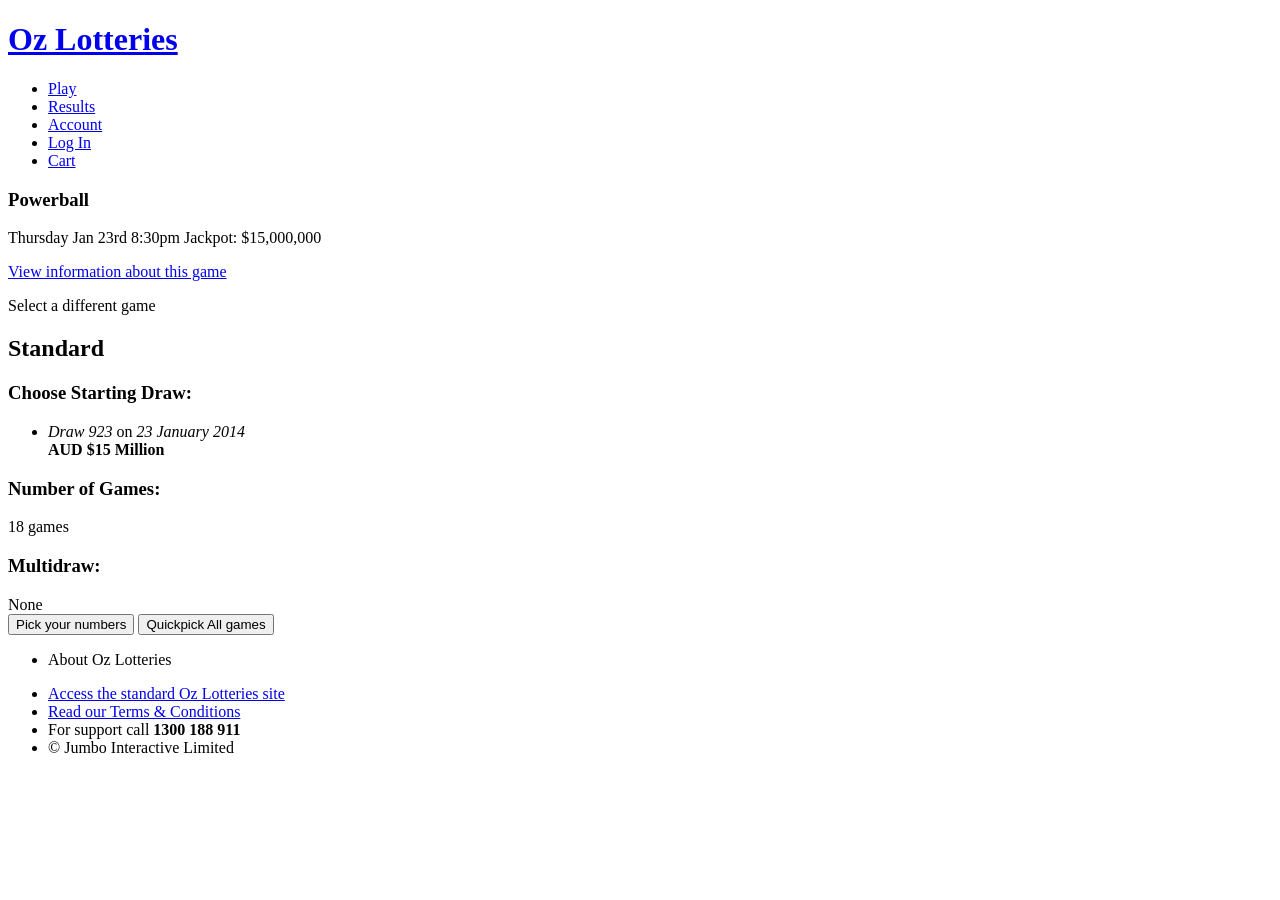
==== choosegame.html @ c96f983d "newcommitt" ====
<!DOCTYPE html>
<html lang="en">
<head>
<meta http-equiv="Content-Type" content="text/html; charset=utf-8" />
<meta name="title" content="Powerball - Online - Standard Entry" />
<meta name="description" content="Buy online now at Oz Lotteries, each standard entry of Powerball offers 1 chance to win a prize." />
<meta name="keywords" content="powerball, powerball results, play, buy, online, lotto, lottery, standard entry" />
<meta name="viewport" content="width=device-width, initial-scale=1.0, user-scalable=no, minimum-scale=1.0, maximum-scale=1.0" />
<meta name="apple-mobile-web-app-capable" content="yes" />
<!--
<link rel="apple-touch-icon-precomposed" href="/images/m/bookmark_bubble/icon.png" />
<script type="text/javascript" src="/js/bookmark_bubble.js"></script>
<script type="text/javascript" src="/js/bookmark_example.js"></script> -->
<title>Oz Lotteries (Mobile)</title>
<link href="/css/m/main.css" media="screen" rel="stylesheet" type="text/css" />
<!--[if IE]>
<link href="/css/m/ie.css" media="screen" rel="stylesheet" type="text/css" />
<script type="text/javascript" src="/js/html5.js"></script>
<![endif]-->
<!--[if IE 6]>
<link href="/css/m/ie6.css" media="screen" rel="stylesheet" type="text/css" />
<![endif]-->
<script type="text/javascript" src="/js/jquery-latest.js"></script>
<script type="text/javascript" src="/js/customSelect.jquery.js"></script>
<script type="text/javascript" src="/js/jquery.bgiframe.min.js"></script>
<script type="text/javascript" src="/js/jquery.simpledialog.0.1.js"></script>
<link href="/css/jquery.simpledialog.0.1.css" rel="stylesheet" type="text/css" />
<script type="text/javascript">
// Place before js/mobile.js
var panels = [];
</script>
<script type="text/javascript" src="/js/mobile.js"></script>
</head>
<body>
<script language="JavaScript" type="text/javascript">
dataLayer = [{"visitorLoginState":"","visitorID":"","pageProducts":["Powerball"],"rtaProductSKU":"Powerball-Standard","pageCategory":"play","restrictedMode":"false"}];
</script>
<!-- Google Tag Manager -->
<noscript>
	<iframe src="//www.googletagmanager.com/ns.html?id=GTM-95FX" height="0" width="0" style="display:none;visibility:hidden"></iframe>
</noscript>
<script>
(function (w, d, s, l, i) {
	w[l] = w[l] || [];
	w[l].push({
		'gtm.start': new Date().getTime(),
		event: 'gtm.js'
	});
	var f = d.getElementsByTagName(s)[0],
		j = d.createElement(s),
		dl = l != 'dataLayer' ? '&l=' + l : '';
	j.async = true;
	j.src = '//www.googletagmanager.com/gtm.js?id=' + i + dl;
	f.parentNode.insertBefore(j, f);
})(window, document, 'script', 'dataLayer', 'GTM-95FX');
</script>
<!-- End Google Tag Manager -->
	<div id="container">
		<header id="header">
						<h1><a href="/">Oz Lotteries</a></h1>
			<nav>
				<ul>
					<li class="selected"><a href="/play">Play</a></li>
					<li><a href="/lotto-results">Results</a></li>
					<li><a href="https://m.ozlotteries.com/my_account.php">Account</a></li>
					<li><a href="https://m.ozlotteries.com/login.php">Log In</a></li>
					<li id="cart"><a class="viewcart" href="/basket.php">Cart</a></li>
				</ul>
			</nav>
		</header>
		<section class="gamescreen numberpicker game_options">
		<aside class="padbot">
			<div class="ballimg"></div>
			<h1 class="powerball">
				Powerball			</h1>

				<p class="gamedate">
			Thursday Jan 23rd 8:30pm			<span>
				Jackpot: $15,000,000			</span>
		</p>
				<p class="gamescreen_info trigger">
			<a href="#">
				View information about this game
			</a>
		</p>
		<div class="toggle_container">
			<div class="block">
				<div class="info_upcoming">
					<h2>Next Draw</h2>
					<p>Draw 923 : 23rd January 2014 : AUD $15 Million</p>
											<p>Entries close in 4 days, 12 hours</p>
										<p><strong>Jackpot<br />
$15,000,000</strong></p>
				</div>
				<p><b>About the Game:</b> For Powerball, 2 sets of numbers are drawn from 2 machines, first contains 40 balls numbered from 1 to 40 inclusive and the second one contains 20 balls numbered from 1 to 20 inclusive. For a standard game, you choose 6 numbers from the first range of 1 to 40 and a Powerball number from the second range of 1 to 20.<br/>In total, the machines draw 7 numbers. Firstly, the 6 winning numbers which are drawn from the first barrel of 40 numbers and secondly 1 Powerball number which is drawn from the second barrel of 20 numbers.<br /></p>
			</div>
		</div>
		<div class="np_selectgame_container">
		<select class="changeGame">
			<option value="">Select a different game</option>
			<option value="/play.php?lottery_id=1">Monday Lotto</option>
			<option value="/play.php?lottery_id=8">OZ Lotto</option>
			<option value="/play.php?lottery_id=3">Wednesday Lotto</option>
			<option value="/play.php?lottery_id=13">Powerball</option>
			<option value="/play.php?lottery_id=5">Saturday Lotto</option>
			<option value="/play.php?lottery_id=6">The Pools</option>
			<option value="/play.php?lottery_id=9">$2 Jackpot Lottery</option>
			<option value="/play.php?lottery_id=10">$5 Jackpot Lottery</option>
		</select>
		</div>
		</aside>
		<h1 class="gametypes recent">
			Standard		</h1>

		<form name="game_offer" action="/play" method="post" class="game_picker_form">
			<input type="hidden" name="game_offer_id" value="430" />			<input type="hidden" id="old_count" name="old_count" value="18" />
			<input type="hidden" name="extra_games" value="0" />
			<input type="hidden" name="lottery_id" value="13" />
			<input type="hidden" name="user_validated" value="true" />
			<input type="hidden" name="game_name_ref" value="144138046" />
			<input type="hidden" name="page_vscroll" value="0" />
			<input type="hidden" name="page_hscroll" value="0" />
			<input type="hidden" name="add_games" value="Add to Basket" />

			<article>
				<h3>Choose Starting Draw:</h3>
				<ul class="numberpicker_options multiline jumboselect">
					<li>
						<input type="hidden" name="draw_id" id="draw_id" value="17246">
						<p class="trigger"><em>Draw 923</em> on <em>23 January 2014</em><br /><strong>AUD $15 Million</strong></p>
						<div class="toggle_container">
							<div class="block">
								<ul class="numberpicker_options_sub">
									<li data-id="17246"><em>Draw 923</em> on <em>23 January 2014</em><br /><strong>AUD $15 Million</strong></li>
									<li data-id="17255"><em>Draw 924</em> on <em>30 January 2014</em><br /><strong>AUD $3 Million</strong></li>
									<li data-id="17265"><em>Draw 925</em> on <em>06 February 2014</em><br /><strong>AUD $3 Million</strong></li>
									<li data-id="17275"><em>Draw 926</em> on <em>13 February 2014</em><br /><strong>AUD $3 Million</strong></li>
									<li data-id="17286"><em>Draw 927</em> on <em>20 February 2014</em><br /><strong>AUD $3 Million</strong></li>
									<li data-id="17297"><em>Draw 928</em> on <em>27 February 2014</em><br /><strong>AUD $3 Million</strong></li>
									<li data-id="17306"><em>Draw 929</em> on <em>06 March 2014</em><br /><strong>AUD $3 Million</strong></li>
									<li data-id="17317"><em>Draw 930</em> on <em>13 March 2014</em><br /><strong>AUD $3 Million</strong></li>
									<li data-id="17328"><em>Draw 931</em> on <em>20 March 2014</em><br /><strong>AUD $3 Million</strong></li>
									<li data-id="17338"><em>Draw 932</em> on <em>27 March 2014</em><br /><strong>AUD $3 Million</strong></li>
								</ul>
							</div>
						</div>
					</li>
				</ul>
			</article>

			<article class="sml_pad_left">
				<div class="small_dropdown_container">
					<h3>Number of Games:</h3>
					<select name="new_count" id="new_count">
						<option value="4"
							>
						4 games</option>
						<option value="5"
							>
						5 games</option>
						<option value="6"
							>
						6 games</option>
						<option value="7"
							>
						7 games</option>
						<option value="8"
							>
						8 games</option>
						<option value="9"
							>
						9 games</option>
						<option value="10"
							>
						10 games</option>
						<option value="11"
							>
						11 games</option>
						<option value="12"
							>
						12 games</option>
						<option value="13"
							>
						13 games</option>
						<option value="14"
							>
						14 games</option>
						<option value="15"
							>
						15 games</option>
						<option value="16"
							>
						16 games</option>
						<option value="17"
							>
						17 games</option>
						<option value="18"
							 selected="selected">
						18 games</option>
						<option value="19"
							>
						19 games</option>
						<option value="20"
							>
						20 games</option>
						<option value="21"
							>
						21 games</option>
						<option value="22"
							>
						22 games</option>
						<option value="23"
							>
						23 games</option>
						<option value="24"
							>
						24 games</option>
						<option value="25"
							>
						25 games</option>
						<option value="26"
							>
						26 games</option>
						<option value="27"
							>
						27 games</option>
						<option value="28"
							>
						28 games</option>
						<option value="29"
							>
						29 games</option>
						<option value="30"
							>
						30 games</option>
					</select>
				 </div>

				 <div class="small_dropdown_container">
					<h3>Multidraw:</h3>
					<select name="multidraw" id="multidraw" >
						<option value="1">None</option>
												<option value="2 ">2  Draws</option>
						<option value="3 ">3  Draws</option>
						<option value="4 ">4  Draws</option>
						<option value="5 ">5  Draws</option>
						<option value="6 ">6  Draws</option>
						<option value="7 ">7  Draws</option>
						<option value="8 ">8  Draws</option>
						<option value="9 ">9  Draws</option>
						<option value="10 ">10  Draws</option>
					</select>
				</div>
				<script type="text/javascript">
					function
				</script>
				<div class="clear"></div>
			</article>


		</form>
		<div class="clear"></div>
		<footer>
			<button class="decidenumbers pick">Pick your numbers</button>
			<button class="decidenumbers quick_pick_all">Quickpick All games</button>
		</footer>
	</section>

	<section class="gamescreen numberpicker game_picker" style="display: none">
		<aside class="padbot">
			<div class="ballimg"></div>
			<h1 class="powerball">Powerball</h1>
		</aside>
		<h1 class="gametypes recent">Standard &mdash; <span class="games">Game <span class="current">1</span> of <span class="total">4</span></span></h1>
		<div id="number_picker_overlay" class="np_game_indicator">
			<div>Game <span id="overlay_game_number">1</span></div>
		</div>
		<div class="number_pickers">
		</div>
		<div class="clear"></div>
		<footer>
			<button class="prev">&#60;</button>
			<button class="reset">Reset</button>
			<button class="quickpick">Quickpick</button>
			<button class="next">&#62;</button>
		</footer>
	</section>
	<script type="text/javascript">
	//count($set_counts)
		panels = [
			[40, 6, 'Numbers']
			,[20, 1, 'Powerball']
		];
		</script>
<footer>
				<ul class="welcome_links">
			<li><p class="trigger">
					About Oz Lotteries
				</p>
				<div class="toggle_container">
					<div class="block">
						<p>
						Oz Lotteries is the exclusive distributor of lottery products via the Internet on behalf of leading Australian lottery exporters,
						TMS Global Services Pty Ltd and TMS New South Wales. For more information please visit our website &ndash;
						<a href="http://www.ozlotteries.com/" target="_blank">www.OzLotteries.com</a>
						</p>
					</div>
				</div>
			</li>
			<li><a href="http://www.ozlotteries.com/?set_preferred_site=normal">Access the standard Oz Lotteries site</a></li>
			<li><a href="/terms">Read our Terms & Conditions</a></li>
			<li>For support call <strong>1300 188 911</strong></li>
			<li>&copy; Jumbo Interactive Limited</li>
		</ul>
</footer>
</div>



<script type="text/javascript">
$(document).ready(function() {
	$('body').append('<input type="hidden" id="__is_page_loaded__" value="1" />');
});
</script>

</body>
</html>
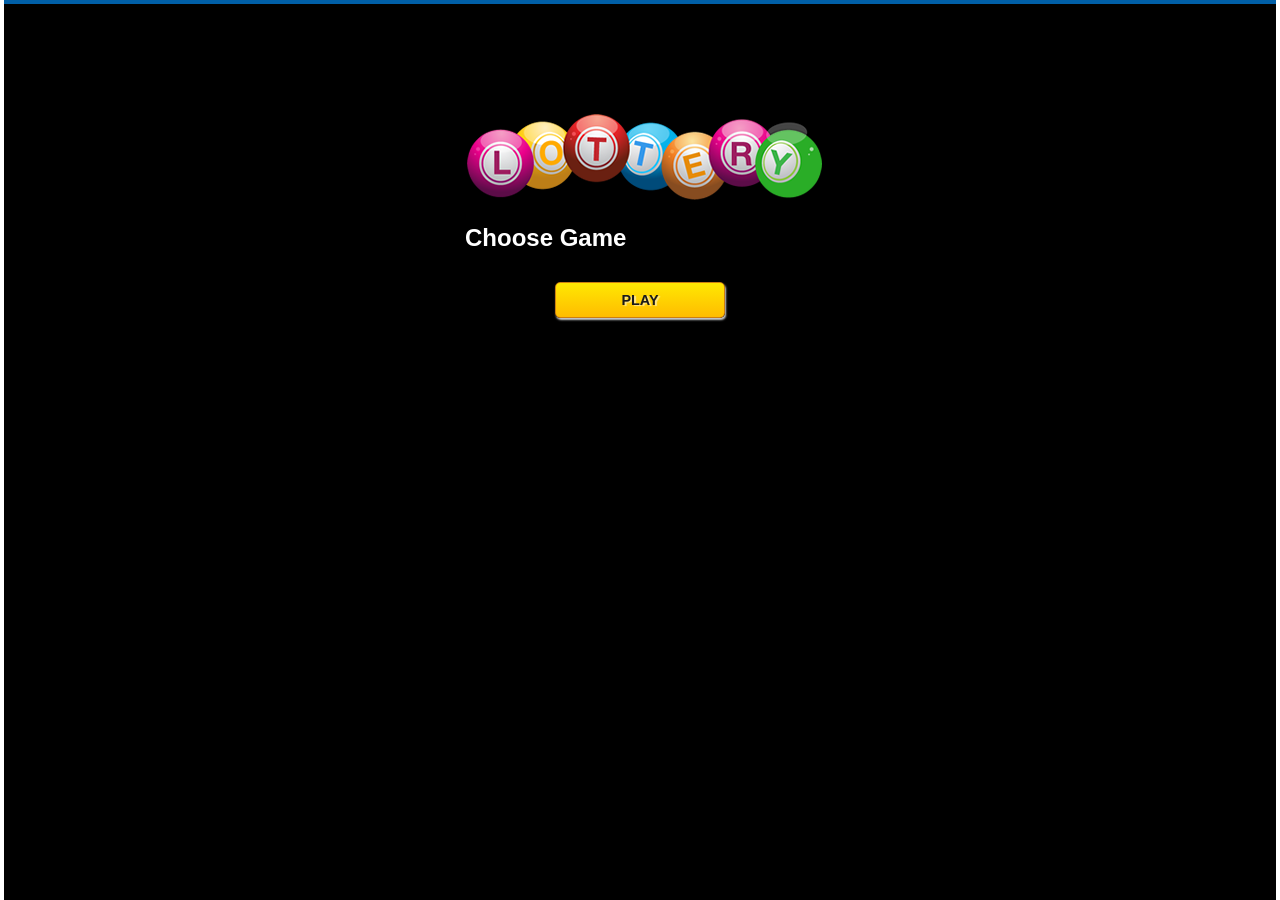
==== commit d239bc9b: "1_22commit" ====
--- a/choosegame.html
+++ b/choosegame.html
@@ -1,328 +1,44 @@
+    
+    <html lang="en">
+<head>
+<meta name="viewport" content="width=device-width, initial-scale=1.0, user-scalable=no, minimum-scale=1.0, maximum-scale=1.0" />
+<link href="css/loginform.css" media="screen" rel="stylesheet" type="text/css" />
+<script type="text/javascript" src="js/jquery-latest.js"></script>
+<script type="text/javascript" src="js/customSelect.js"></script>
+<script type="text/javascript" src="js/app.js"></script>
+<script src="//da189i1jfloii.cloudfront.net/js/kinvey-html5-1.1.4.min.js"></script>
 
-<!DOCTYPE html>
-<html lang="en">
-<head>
-<meta http-equiv="Content-Type" content="text/html; charset=utf-8" />
-<meta name="title" content="Powerball - Online - Standard Entry" />
-<meta name="description" content="Buy online now at Oz Lotteries, each standard entry of Powerball offers 1 chance to win a prize." />
-<meta name="keywords" content="powerball, powerball results, play, buy, online, lotto, lottery, standard entry" />
-<meta name="viewport" content="width=device-width, initial-scale=1.0, user-scalable=no, minimum-scale=1.0, maximum-scale=1.0" />
-<meta name="apple-mobile-web-app-capable" content="yes" />
-<!--
-<link rel="apple-touch-icon-precomposed" href="/images/m/bookmark_bubble/icon.png" />
-<script type="text/javascript" src="/js/bookmark_bubble.js"></script>
-<script type="text/javascript" src="/js/bookmark_example.js"></script> -->
-<title>Oz Lotteries (Mobile)</title>
-<link href="/css/m/main.css" media="screen" rel="stylesheet" type="text/css" />
-<!--[if IE]>
-<link href="/css/m/ie.css" media="screen" rel="stylesheet" type="text/css" />
-<script type="text/javascript" src="/js/html5.js"></script>
-<![endif]-->
-<!--[if IE 6]>
-<link href="/css/m/ie6.css" media="screen" rel="stylesheet" type="text/css" />
-<![endif]-->
-<script type="text/javascript" src="/js/jquery-latest.js"></script>
-<script type="text/javascript" src="/js/customSelect.jquery.js"></script>
-<script type="text/javascript" src="/js/jquery.bgiframe.min.js"></script>
-<script type="text/javascript" src="/js/jquery.simpledialog.0.1.js"></script>
-<link href="/css/jquery.simpledialog.0.1.css" rel="stylesheet" type="text/css" />
-<script type="text/javascript">
-// Place before js/mobile.js
-var panels = [];
-</script>
-<script type="text/javascript" src="/js/mobile.js"></script>
+    
+    
+
+<script type="text/javascript" src="js/mobile.js"></script>
 </head>
-<body>
-<script language="JavaScript" type="text/javascript">
-dataLayer = [{"visitorLoginState":"","visitorID":"","pageProducts":["Powerball"],"rtaProductSKU":"Powerball-Standard","pageCategory":"play","restrictedMode":"false"}];
-</script>
-<!-- Google Tag Manager -->
+    <body>
 <noscript>
-	<iframe src="//www.googletagmanager.com/ns.html?id=GTM-95FX" height="0" width="0" style="display:none;visibility:hidden"></iframe>
 </noscript>
-<script>
-(function (w, d, s, l, i) {
-	w[l] = w[l] || [];
-	w[l].push({
-		'gtm.start': new Date().getTime(),
-		event: 'gtm.js'
-	});
-	var f = d.getElementsByTagName(s)[0],
-		j = d.createElement(s),
-		dl = l != 'dataLayer' ? '&l=' + l : '';
-	j.async = true;
-	j.src = '//www.googletagmanager.com/gtm.js?id=' + i + dl;
-	f.parentNode.insertBefore(j, f);
-})(window, document, 'script', 'dataLayer', 'GTM-95FX');
-</script>
-<!-- End Google Tag Manager -->
-	<div id="container">
-		<header id="header">
-						<h1><a href="/">Oz Lotteries</a></h1>
-			<nav>
-				<ul>
-					<li class="selected"><a href="/play">Play</a></li>
-					<li><a href="/lotto-results">Results</a></li>
-					<li><a href="https://m.ozlotteries.com/my_account.php">Account</a></li>
-					<li><a href="https://m.ozlotteries.com/login.php">Log In</a></li>
-					<li id="cart"><a class="viewcart" href="/basket.php">Cart</a></li>
-				</ul>
-			</nav>
-		</header>
-		<section class="gamescreen numberpicker game_options">
-		<aside class="padbot">
-			<div class="ballimg"></div>
-			<h1 class="powerball">
-				Powerball			</h1>
+<div id="container">
+<header id="header">
 
-				<p class="gamedate">
-			Thursday Jan 23rd 8:30pm			<span>
-				Jackpot: $15,000,000			</span>
-		</p>
-				<p class="gamescreen_info trigger">
-			<a href="#">
-				View information about this game
-			</a>
-		</p>
-		<div class="toggle_container">
-			<div class="block">
-				<div class="info_upcoming">
-					<h2>Next Draw</h2>
-					<p>Draw 923 : 23rd January 2014 : AUD $15 Million</p>
-											<p>Entries close in 4 days, 12 hours</p>
-										<p><strong>Jackpot<br />
-$15,000,000</strong></p>
-				</div>
-				<p><b>About the Game:</b> For Powerball, 2 sets of numbers are drawn from 2 machines, first contains 40 balls numbered from 1 to 40 inclusive and the second one contains 20 balls numbered from 1 to 20 inclusive. For a standard game, you choose 6 numbers from the first range of 1 to 40 and a Powerball number from the second range of 1 to 20.<br/>In total, the machines draw 7 numbers. Firstly, the 6 winning numbers which are drawn from the first barrel of 40 numbers and secondly 1 Powerball number which is drawn from the second barrel of 20 numbers.<br /></p>
-			</div>
-		</div>
-		<div class="np_selectgame_container">
-		<select class="changeGame">
-			<option value="">Select a different game</option>
-			<option value="/play.php?lottery_id=1">Monday Lotto</option>
-			<option value="/play.php?lottery_id=8">OZ Lotto</option>
-			<option value="/play.php?lottery_id=3">Wednesday Lotto</option>
-			<option value="/play.php?lottery_id=13">Powerball</option>
-			<option value="/play.php?lottery_id=5">Saturday Lotto</option>
-			<option value="/play.php?lottery_id=6">The Pools</option>
-			<option value="/play.php?lottery_id=9">$2 Jackpot Lottery</option>
-			<option value="/play.php?lottery_id=10">$5 Jackpot Lottery</option>
-		</select>
-		</div>
-		</aside>
-		<h1 class="gametypes recent">
-			Standard		</h1>
-
-		<form name="game_offer" action="/play" method="post" class="game_picker_form">
-			<input type="hidden" name="game_offer_id" value="430" />			<input type="hidden" id="old_count" name="old_count" value="18" />
-			<input type="hidden" name="extra_games" value="0" />
-			<input type="hidden" name="lottery_id" value="13" />
-			<input type="hidden" name="user_validated" value="true" />
-			<input type="hidden" name="game_name_ref" value="144138046" />
-			<input type="hidden" name="page_vscroll" value="0" />
-			<input type="hidden" name="page_hscroll" value="0" />
-			<input type="hidden" name="add_games" value="Add to Basket" />
-
-			<article>
-				<h3>Choose Starting Draw:</h3>
-				<ul class="numberpicker_options multiline jumboselect">
-					<li>
-						<input type="hidden" name="draw_id" id="draw_id" value="17246">
-						<p class="trigger"><em>Draw 923</em> on <em>23 January 2014</em><br /><strong>AUD $15 Million</strong></p>
-						<div class="toggle_container">
-							<div class="block">
-								<ul class="numberpicker_options_sub">
-									<li data-id="17246"><em>Draw 923</em> on <em>23 January 2014</em><br /><strong>AUD $15 Million</strong></li>
-									<li data-id="17255"><em>Draw 924</em> on <em>30 January 2014</em><br /><strong>AUD $3 Million</strong></li>
-									<li data-id="17265"><em>Draw 925</em> on <em>06 February 2014</em><br /><strong>AUD $3 Million</strong></li>
-									<li data-id="17275"><em>Draw 926</em> on <em>13 February 2014</em><br /><strong>AUD $3 Million</strong></li>
-									<li data-id="17286"><em>Draw 927</em> on <em>20 February 2014</em><br /><strong>AUD $3 Million</strong></li>
-									<li data-id="17297"><em>Draw 928</em> on <em>27 February 2014</em><br /><strong>AUD $3 Million</strong></li>
-									<li data-id="17306"><em>Draw 929</em> on <em>06 March 2014</em><br /><strong>AUD $3 Million</strong></li>
-									<li data-id="17317"><em>Draw 930</em> on <em>13 March 2014</em><br /><strong>AUD $3 Million</strong></li>
-									<li data-id="17328"><em>Draw 931</em> on <em>20 March 2014</em><br /><strong>AUD $3 Million</strong></li>
-									<li data-id="17338"><em>Draw 932</em> on <em>27 March 2014</em><br /><strong>AUD $3 Million</strong></li>
-								</ul>
-							</div>
-						</div>
-					</li>
-				</ul>
-			</article>
-
-			<article class="sml_pad_left">
-				<div class="small_dropdown_container">
-					<h3>Number of Games:</h3>
-					<select name="new_count" id="new_count">
-						<option value="4"
-							>
-						4 games</option>
-						<option value="5"
-							>
-						5 games</option>
-						<option value="6"
-							>
-						6 games</option>
-						<option value="7"
-							>
-						7 games</option>
-						<option value="8"
-							>
-						8 games</option>
-						<option value="9"
-							>
-						9 games</option>
-						<option value="10"
-							>
-						10 games</option>
-						<option value="11"
-							>
-						11 games</option>
-						<option value="12"
-							>
-						12 games</option>
-						<option value="13"
-							>
-						13 games</option>
-						<option value="14"
-							>
-						14 games</option>
-						<option value="15"
-							>
-						15 games</option>
-						<option value="16"
-							>
-						16 games</option>
-						<option value="17"
-							>
-						17 games</option>
-						<option value="18"
-							 selected="selected">
-						18 games</option>
-						<option value="19"
-							>
-						19 games</option>
-						<option value="20"
-							>
-						20 games</option>
-						<option value="21"
-							>
-						21 games</option>
-						<option value="22"
-							>
-						22 games</option>
-						<option value="23"
-							>
-						23 games</option>
-						<option value="24"
-							>
-						24 games</option>
-						<option value="25"
-							>
-						25 games</option>
-						<option value="26"
-							>
-						26 games</option>
-						<option value="27"
-							>
-						27 games</option>
-						<option value="28"
-							>
-						28 games</option>
-						<option value="29"
-							>
-						29 games</option>
-						<option value="30"
-							>
-						30 games</option>
-					</select>
-				 </div>
-
-				 <div class="small_dropdown_container">
-					<h3>Multidraw:</h3>
-					<select name="multidraw" id="multidraw" >
-						<option value="1">None</option>
-												<option value="2 ">2  Draws</option>
-						<option value="3 ">3  Draws</option>
-						<option value="4 ">4  Draws</option>
-						<option value="5 ">5  Draws</option>
-						<option value="6 ">6  Draws</option>
-						<option value="7 ">7  Draws</option>
-						<option value="8 ">8  Draws</option>
-						<option value="9 ">9  Draws</option>
-						<option value="10 ">10  Draws</option>
-					</select>
-				</div>
-				<script type="text/javascript">
-					function
-				</script>
-				<div class="clear"></div>
-			</article>
-
-
-		</form>
-		<div class="clear"></div>
-		<footer>
-			<button class="decidenumbers pick">Pick your numbers</button>
-			<button class="decidenumbers quick_pick_all">Quickpick All games</button>
-		</footer>
-	</section>
-
-	<section class="gamescreen numberpicker game_picker" style="display: none">
-		<aside class="padbot">
-			<div class="ballimg"></div>
-			<h1 class="powerball">Powerball</h1>
-		</aside>
-		<h1 class="gametypes recent">Standard &mdash; <span class="games">Game <span class="current">1</span> of <span class="total">4</span></span></h1>
-		<div id="number_picker_overlay" class="np_game_indicator">
-			<div>Game <span id="overlay_game_number">1</span></div>
-		</div>
-		<div class="number_pickers">
-		</div>
-		<div class="clear"></div>
-		<footer>
-			<button class="prev">&#60;</button>
-			<button class="reset">Reset</button>
-			<button class="quickpick">Quickpick</button>
-			<button class="next">&#62;</button>
-		</footer>
-	</section>
-	<script type="text/javascript">
-	//count($set_counts)
-		panels = [
-			[40, 6, 'Numbers']
-			,[20, 1, 'Powerball']
-		];
-		</script>
-<footer>
-				<ul class="welcome_links">
-			<li><p class="trigger">
-					About Oz Lotteries
-				</p>
-				<div class="toggle_container">
-					<div class="block">
-						<p>
-						Oz Lotteries is the exclusive distributor of lottery products via the Internet on behalf of leading Australian lottery exporters,
-						TMS Global Services Pty Ltd and TMS New South Wales. For more information please visit our website &ndash;
-						<a href="http://www.ozlotteries.com/" target="_blank">www.OzLotteries.com</a>
-						</p>
-					</div>
-				</div>
-			</li>
-			<li><a href="http://www.ozlotteries.com/?set_preferred_site=normal">Access the standard Oz Lotteries site</a></li>
-			<li><a href="/terms">Read our Terms & Conditions</a></li>
-			<li>For support call <strong>1300 188 911</strong></li>
-			<li>&copy; Jumbo Interactive Limited</li>
-		</ul>
-</footer>
-</div>
+</header>
 
 
 
-<script type="text/javascript">
-$(document).ready(function() {
-	$('body').append('<input type="hidden" id="__is_page_loaded__" value="1" />');
-});
-</script>
-
-</body>
-</html>
+<section class="welcome">
+        
+	<div class='login'>
+	  
+	  
+        <br>
+	  <div align="center"><img src="img/logo.png"> </div><br>
+            
+	  <h2>Choose Game</h2>
+	<ul>		
+        <li><a href="pick.html"><button>Play</button></a></li>
+		
+	</ul>
+        
+        </div></section></div>
+        
+        
+    </body>
+    
--- a/css/loginform.css
+++ b/css/loginform.css
@@ -0,0 +1,4738 @@
+_@charset "utf-8";
+/* CSS Document */
+
+* {
+	margin: 0;
+}
+
+html, body{
+	height:100%;
+    background-image: url(img/background.png);
+    background-repeat: repeat;
+}
+
+body{
+	margin:0 4px;
+	padding:0;
+	font-family:Arial, Helvetica, sans-serif;
+	background-color:#000;
+    background-image: url(img/background.png);
+    background-repeat: repeat;
+	position:relative;
+}
+
+.glass {
+  position: relative;
+  padding: 10px 0;
+  border-bottom: 1px solid;
+  border-bottom-color: #ccc;
+  border-bottom-color: rgba(255, 255, 255, 0.2);
+  background-color: rgba(255, 255, 255, 0.2);
+  box-shadow: 0 2px 5px rgba(0, 0, 0, 0.3);
+  height: 100%;
+    filter: blur(5px);
+}
+
+h1,h2,h3{
+	margin:0;
+	padding:0;
+}
+
+/* HTML5 tags */
+header, section, footer,
+aside, nav, article, figure {
+	display: block;
+}
+
+#container {
+   min-height:100%;
+   position:relative;
+}
+
+
+
+/* ------------------------------- HEADER ------------------------------- */
+
+
+#exclusion_area p, #spend_limit_area p{
+	margin-left:5px;
+	margin-right:5px;
+}
+.popupTitle{
+	font-size:24px;
+	font-family: Humanist521BT-ExtraBold;
+	font-weight:normal;
+	font-style:normal;
+	color:#585858;
+	margin:10px;
+}
+#withdraw_fund_popup_inner p {
+	margin-bottom: 5px;
+	font-size: 14px;
+}
+
+header{
+	background-color:#fff;
+	border-top:solid 4px #005fa7;
+	width:100%;
+}
+
+header > h1{
+	color:#832124;
+	font-size:120%;
+	background:url(/images/m/welcome_logo.gif) no-repeat center 6px;
+	text-indent:-999em;
+	height:65px;
+}
+
+header > h1 a{
+	display:block;
+	height:65px;
+	width:270px;
+	margin:0px auto;
+}
+
+
+.login {
+  width: 350px;
+  position: absolute;
+  top: 10%;
+  left: 50%;
+  margin-left: -175px;
+}
+
+input[type="text"], input[type="password"] {
+  width: 350px;
+  padding: 20px 0px;
+  background: transparent;
+  border: 0;
+  border-bottom: 1px solid #435160;
+  outline: none;
+  color: #fff;
+  font-size: 16px;
+}
+input[type=checkbox] {
+  display: none;
+}
+
+input[type="submit"] {
+  background: #1fce6d;
+  border: 0;
+  width: 350px;
+  height: 40px;
+  border-radius: 3px;
+  color: white;
+  font-size: 15px;
+  cursor: pointer;
+  transition: background 0.3s ease-in-out;
+}
+input[type="submit"]:hover {
+  background: #16aa56;
+  animation-name: shake;
+}
+
+
+
+/* -------------------------------- NAV -------------------------------- */
+
+header nav{
+	background-color:#ebebeb;
+	border-bottom:1px solid #ccc;
+	border-top:1px solid #ccc;
+	padding:3px 0;
+}
+
+header nav ul{
+	list-style:none;
+	padding:0;
+	margin:0 0 0 0;
+	text-align:center;
+}
+
+header nav ul li{
+	display:inline;
+	font-size:80%;
+	font-weight:bold;
+	margin-left:-2px;
+	margin-right:-2px;
+}
+
+header nav ul li:first-child a{
+	-moz-border-radius-topleft: 5px;
+	-webkit-border-top-left-radius: 5px;
+	border-top-left-radius: 5px;
+
+	border-bottom-left-radius: 5px;
+	-moz-border-radius-bottomleft: 5px;
+	-webkit-border-bottom-left-radius: 5px;
+
+	border-left:1px solid #d1d1d1;
+}
+
+header nav ul li:last-child a{
+	border-top-right-radius: 5px;
+	-moz-border-radius-topright: 5px;
+	-webkit-border-top-right-radius: 5px;
+
+	border-bottom-right-radius: 5px;
+	-moz-border-radius-bottomright: 5px;
+	-webkit-border-bottom-right-radius: 5px;
+
+	border-right:1px solid #d1d1d1;
+}
+
+header nav ul li a,
+header nav ul li a:visited{
+	display:inline-block;
+	color:#575656;
+	text-decoration:none;
+	padding:10px 8px;
+	text-shadow: 1px 1px 1px #f2f2f2;
+	border-bottom:1px solid #d1d1d1;
+	border-right:1px solid #b1b1b1;
+	border-top:1px solid #d1d1d1;
+
+background-color:#ebebeb;
+background-image: -webkit-gradient(
+	linear,
+	left bottom,
+	left top,
+	color-stop(0.25, rgb(196,196,196)),
+	color-stop(0.55, rgb(224,224,224)),
+	color-stop(0.56, rgb(236,236,236)));
+
+background-image: -moz-linear-gradient(
+	center bottom,
+	rgb(196,196,196) 25%,
+	rgb(224,224,224) 55%,
+	rgb(236,236,236) 56%);
+}
+
+header nav ul li a:active{
+	color:#333;
+	text-decoration:none;
+	padding:10px 8px;
+	text-shadow: 1px -2px 1px #f2f2f2;
+	border-bottom:1px solid #d1d1d1;
+	border-right:1px solid #b1b1b1;
+	border-top:1px solid #d1d1d1;
+
+background-color:#ebebeb;
+background-image: -webkit-gradient(
+	linear,
+	left bottom,
+	left top,
+	color-stop(0.25, rgb(188,188,188)),
+	color-stop(0.55, rgb(224,224,224)),
+	color-stop(0.56, rgb(240,240,240)));
+
+background-image: -moz-linear-gradient(
+	center bottom,
+	rgb(188,188,188) 25%,
+	rgb(224,224,224) 55%,
+	rgb(240,240,240) 56%);
+}
+
+header nav ul li.selected a{
+	color:#fff !important;
+	text-decoration:none;
+	padding:10px 8px;
+	text-shadow: 1px 1px 1px #3977da;
+	border-bottom:1px solid #4a7edb;
+	border-left:1px solid #4a7edb;
+	border-right:1px solid #4a7edb;
+	border-top:1px solid #4a7edb;
+
+background-color:#5c92e8;
+background-image: -webkit-gradient(
+	linear,
+	left bottom,
+	left top,
+	color-stop(0.25, rgb(55,124,236)),
+	color-stop(0.55, rgb(108,162,247)),
+	color-stop(0.56, rgb(120,181,255)));
+
+background-image: -moz-linear-gradient(
+	center bottom,
+	rgb(55,124,236) 25%,
+	rgb(108,162,247) 55%,
+	rgb(120,181,255) 56%);
+}
+
+header nav ul li:first-child.selected a{
+	border-left:1px solid #4a7edb;
+}
+
+header nav ul li:last-child.selected a{
+	border-left:1px solid #4a7edb;
+}
+
+header nav ul li a.viewcart{
+	text-indent:-999em !important;
+}
+
+header nav ul li a.viewcart{
+	width:20px;
+	background:url(/images/m/icon_cart.gif) #dbdbdb no-repeat center 8px;
+
+	background:url(/images/m/icon_cart.gif) no-repeat center 8px, -moz-linear-gradient(bottom,#c4c4c4,#dedede 54%, #ececec 46%, #ececec);
+
+	background: url(/images/m/icon_cart.gif) no-repeat center 8px, -webkit-gradient(linear,
+	left bottom,
+	left top,
+	color-stop(0.25, rgb(196,196,196)),
+	color-stop(0.55, rgb(224,224,224)),
+	color-stop(0.56, rgb(236,236,236)));
+}
+
+header nav ul li.selected a.viewcart{
+	background:#5c92e8 url(/images/m/icon_cart.gif) no-repeat center -42px;
+	background: url(/images/m/icon_cart.gif) no-repeat center -42px, -webkit-gradient(
+	linear,
+	left bottom,
+	left top,
+	color-stop(0.25, rgb(55,124,236)),
+	color-stop(0.55, rgb(108,162,247)),
+	color-stop(0.56, rgb(120,181,255)));
+
+	background:url(/images/m/icon_cart.gif) no-repeat center -42px, -moz-linear-gradient(bottom,#377cec,#699ff6 54%, #78b5ff 46%, #78b5ff);
+}
+
+/* -------------------------------- WRAPPER -------------------------------- */
+
+#wrapper {
+	height:320px;		/* Of course you need to specify the object height */
+
+	position:relative;	/* On older OS versions "position" and "z-index" must be defined (absolute | relative), */
+	z-index:1;			/* it seems that recent webkit is less picky and works anyway. */
+
+	width:100%;
+	background:#fff;
+	overflow:hidden;
+}
+
+#scroller {
+/*	-webkit-touch-callout:none;*/
+	-webkit-tap-highlight-color:rgba(0,0,0,0);
+
+	float:left;
+	width:100%;
+	padding:0;
+}
+
+/* -------------------------------- WELCOME -------------------------------- */
+
+header > section{
+		border-bottom:1px solid #b7d3f9;
+		min-height:50px;
+		height:50px;
+		padding:0px !important;
+
+	background:#bfd8fa;
+		background: -webkit-gradient(linear, left top, left bottom, from(#f6f9fe), to(#7cb4fd));
+		background: -moz-linear-gradient(top,  #f6f9fe,  #7cb4fd);
+		filter:  progid:DXImageTransform.Microsoft.gradient(startColorstr='#f6f9fe', endColorstr='#7cb4fd');
+}
+    
+
+header > section > h1{
+	font-family:"Arial Black", Gadget, sans-serif;
+	font-size:130%;
+	letter-spacing:-0.04em;
+	color:#0041ae;
+	text-shadow: 1px 1px 1px #e7f0ff;
+	text-align:center;
+	padding-top:9px;
+}
+
+section.welcome{
+/*background-color:#3c9de8;
+background-image: -webkit-gradient(
+	linear,
+	left bottom,
+	left top,
+	color-stop(0.65, rgb(255,255,255)),
+	color-stop(0.83, rgb(165,208,244)),
+	color-stop(0.96, rgb(60,157,232))
+);*/
+background-image: -moz-linear-gradient(
+	center bottom,
+	rgb(255,255,255) 65%,
+	rgb(165,208,244) 83%,
+	rgb(60,157,232) 96% 
+);
+}
+
+section.welcome > h1{
+	text-align:center;
+	font-size:100%;
+	text-shadow:1px 1px 1px #325f93;
+	color:#fff;
+	padding-top:5px;
+}
+
+section.welcome ul{
+	text-align:center;
+	list-style:none;
+	padding:15px 0 0 0;
+	margin:0;
+}
+
+section.welcome ul li{
+	padding-bottom:15px;
+}
+
+section.welcome ul li:last-child{
+	padding-bottom:25px;
+}
+
+section.welcome button{
+	font-size:90%;
+	font-family:Arial, Helvetica, sans-serif;
+	font-weight:bold;
+	width:170px;
+	height:36px;
+}
+
+section.welcome button:active{
+	font-size:90%;
+	font-family:Arial, Helvetica, sans-serif;
+	font-weight:bold;
+}
+
+section.welcome ol{
+	list-style:none;
+	margin:0;
+	padding:0;
+	text-align:center;
+}
+
+section.welcome ol li{
+	padding-top:15px;
+}
+
+section.welcome ol li.login_joinnow{
+	border-top:1px solid #ccc;
+	margin-top:8px;
+}
+
+section.welcome form label{
+	text-transform:uppercase;
+	font-weight:bold;
+	font-size:80%;
+}
+
+section.welcome form ol li:first-child label{
+	text-shadow:1px 1px 1px #b9dbf7;
+}
+
+section.welcome form input,
+section form#join_screen input{
+	width:240px;
+	height:34px;
+	margin-top:4px;
+	border-bottom:1px solid #c4c2c5;
+	border-left:1px solid #c4c2c5;
+	border-right:1px solid #c4c2c5;
+	border-top:1px solid #545653;
+	text-align:center;
+	font-size:110%;
+
+	background: #fff;
+	background: -webkit-gradient(linear, left top, left bottom, from(#dfdee0), to(#fff));
+	background: -moz-linear-gradient(top,  #dfdee0,  #fff);
+
+	border-radius: 6px;
+	-moz-border-radius: 6px;
+	-webkit-border-radius: 6px
+}
+
+section.welcome form input:focus,
+section form#join_screen input:focus{
+	background: #fff;
+	border:1px solid #333;
+	border-radius: 6px;
+	-moz-border-radius: 6px;
+	-webkit-border-radius: 6px
+}
+
+section.welcome form input#submit,
+section.welcome form input#join,
+section form#join_screen input#submit{
+	color:#191a1c;
+	font-weight:bold;
+	border:1px solid #cd7f0f;
+	cursor:pointer;
+	font-size:100%;
+	height:36px;
+	width:150px;
+	line-height:36px;
+	margin-bottom:15px;
+
+	text-shadow: 2px 1px 1px #fee68d;
+
+	-moz-border-radius: 5px;
+	-webkit-border-radius: 5px;
+	border-radius: 5px;
+
+	background: #ffe100;
+	background: -webkit-gradient(linear, left top, left bottom, from(#ffe802), to(#ffbc00));
+	background: -moz-linear-gradient(top,  #ffe802,  #ffbc00);
+	filter:  progid:DXImageTransform.Microsoft.gradient(startColorstr='#ffe802', endColorstr='#ffbc00');
+
+	-moz-box-shadow: 1px 2px 2px #caccce;
+	-webkit-box-shadow: 1px 2px 2px #caccce;
+	box-shadow: 1px 2px 2px #caccce;
+}
+
+section.welcome form input#submit:active,
+section.welcome form input#join:active,
+section form#join_screen input#submit:active{
+	color:#000;
+	font-weight:bold;
+	border:1px solid #b76e04;
+	cursor:pointer;
+
+	text-shadow: 2px 1px 1px #fff;
+
+	-moz-border-radius: 5px;
+	-webkit-border-radius: 5px;
+	border-radius: 5px;
+
+	background: #ffe100;
+	background: -webkit-gradient(linear, left top, left bottom, from(#ffbc00), to(#ffe802));
+	background: -moz-linear-gradient(top,  #ffbc00,  #ffe802);
+	filter:  progid:DXImageTransform.Microsoft.gradient(startColorstr='#ffbc00', endColorstr='#ffe802');
+
+	-moz-box-shadow: 1px 2px 2px #caccce;
+	-webkit-box-shadow: 1px 2px 2px #caccce;
+	box-shadow: 1px 2px 2px #caccce;
+}
+
+/* -------------------------------- CUSTOM SELECT DROP DOWN MENU -------------------------------- */
+
+span.customStyleSelectBox{
+	color:#333;
+	text-transform:uppercase;
+	font-weight:bold;
+	border:1px solid #b3b3b3;
+	text-shadow:1px 1px 1px #fff;
+	background: #f3f5f4;
+	background: -webkit-gradient(linear, left top, left bottom, from(#f3f5f4), to(#c4c4c4));
+	background: -moz-linear-gradient(top,  #f3f5f4,  #c4c4c4);
+	filter: progid:DXImageTransform.Microsoft.gradient(startColorstr='#f3f5f4', endColorstr='#c4c4c4');
+	-moz-border-radius: 5px;
+	-webkit-border-radius: 5px;
+	border-radius: 5px 5px;
+}
+
+span.customStyleSelectBox.changed{
+	background-color:#0F0;
+}
+
+ul.checkout_deposit_cardinfo span.customStyleSelectBox{
+	margin-left:-4px;
+}
+
+.customStyleSelectBoxInner{
+	background-image:url(/images/m/selectgame_arrow.gif);
+	background-repeat:no-repeat;
+	background-position: right -19px;
+	padding:5px 16px 5px 8px;
+}
+
+.np_selectgame_container{
+	width:261px;
+	margin:10px auto 0 auto;
+}
+
+.np_selectgame_container span.customStyleSelectBox,
+.small_dropdown_container span.customStyleSelectBox{
+	font-size:90%;
+}
+
+.np_selectgame_container select{
+	width:240px;
+}
+
+.np_selectgame_container .customStyleSelectBoxInner,
+.small_dropdown_container .customStyleSelectBoxInner{
+	padding:10px 16px 10px 8px;
+	background-position: right -16px;
+}
+
+section.gamescreen .customStyleSelectBoxInner{
+	padding:10px 15px 10px 6px;
+	background-position: right -16px;
+}
+
+article.np_drawno_date .customStyleSelectBoxInner{
+	background-position: right -5px;
+	padding:7px 16px 7px 8px;
+}
+
+.small_dropdown_container select{
+	width:120px;
+}
+
+.small_dropdown_container span.customStyleSelectBox,
+article.np_drawno_date span.customStyleSelectBox,
+section.gamescreen span.customStyleSelectBox{
+	text-transform:capitalize;
+}
+
+ul.syndicate_details span.customStyleSelectBox{
+	width:auto !important;
+	padding:0px !important;
+	width:130px !important;
+}
+
+ul.syndicate_details span.customStyleSelectBox span.customStyleSelectBoxInner{
+	background-color:transparent;
+	background-position: right -18px;
+	width:115px !important;
+}
+
+ul.syndicate_details select{
+	width:130px;
+}
+
+/* -------------------------------- JOIN -------------------------------- */
+
+h1.join_form_headers{
+	font-size:90%;
+	padding:10px 0 0 0;
+	text-align:left;
+	text-transform:capitalize;
+    color: #fff;
+}
+
+ol.sml_pad_left li{
+	padding-left:7px;
+}
+
+form#join_screen p{
+	text-align:left;
+	padding:5px 8px 10px 0;
+	font-size:90%;
+    color: #fff;
+}
+
+section form#join_screen ol{
+	list-style:none;
+	margin:0;
+	padding:0;
+	text-align:left;
+}
+
+form#join_screen input{
+	text-align:left !important;
+	padding-left:5px !important;
+}
+
+section.gamescreen select{
+	max-width:280px;
+}
+
+section form#join_screen input.shortinput{
+	width:110px;
+}
+
+section form#join_screen input.shortinput:first-child{
+	margin-right:7px;
+}
+
+
+form#join_screen input#submit{
+	text-align:center !important;
+}
+
+section form#join_screen input#submit{
+	text-transform:uppercase;
+	width:120px;
+}
+
+section form#join_screen ol li{
+	padding-bottom:8px;
+}
+
+
+section form#join_screen input:required,
+section form#join_screen input.required,
+section form#join_screen textarea:required,
+section form#join_screen textarea.required {
+	background: #dfdee0 url(/images/m/form_validation.gif) no-repeat right -52px;
+	background: url(/images/m/form_validation.gif) no-repeat right -52px, -webkit-gradient(linear, 0 0, 0 100%, from(#dfdee0), to(#fff));
+	background: url(/images/m/form_validation.gif) no-repeat right -52px, -moz-linear-gradient(top, #dfdee0, #fff);
+}
+
+section form#join_screen input:valid,
+section form#join_screen input.valid,
+section form#join_screen textarea:valid,
+section form#join_screen textarea.valid {
+	background: #dfdee0 url(/images/m/form_validation.gif) no-repeat right 5px;
+	background: url(/images/m/form_validation.gif) no-repeat right 5px, -webkit-gradient(linear, 0 0, 0 100%, from(#fff), to(#e0f6ff));
+	background: url(/images/m/form_validation.gif) no-repeat right 5px, -moz-linear-gradient(top, #fff, #e0f6ff);
+}
+
+section form#join_screen input:focus:invalid,
+section form#join_screen input:focus.invalid,
+section form#join_screen textarea:focus:invalid,
+section form#join_screen textarea:focus.invalid {
+	background: #f0f0f0 url(/images/m/form_validation.gif) no-repeat right -121px;
+	background: url(/images/m/form_validation.gif) no-repeat right -121px, -webkit-gradient(linear, 0 0, 0 100%, from(#ffe3e3), to(#fff));
+	background: url(/images/m/form_validation.gif) no-repeat right -121px, -moz-linear-gradient(top, #ffe3e3, #fff);
+}
+
+section form#join_screen input[type=password]:required,
+section form#join_screen input[type=password]:valid,
+section form#join_screen input[type=password]:focus:invalid{
+	background: #dfdee0;
+	background: -webkit-gradient(linear, 0 0, 0 100%, from(#dfdee0), to(#fff));
+	background: -moz-linear-gradient(top, #dfdee0, #fff);
+}
+
+aside.join_form_submit{
+	background-image:none !important;
+	background: #f3f5f4 !important;;
+	background: -webkit-gradient(linear, left top, left bottom, from(#98cae5), to(#f0f5f8)) !important;
+	background: -moz-linear-gradient(top,  #98cae5,  #f0f5f8) !important;
+	filter: progid:DXImageTransform.Microsoft.gradient(startColorstr='#98cae5', endColorstr='#f0f5f8') !important;
+	border-left:none !important;
+	border-right:none !important;
+	border-top:1px solid #679ebd !important;
+	text-align:center;
+	padding:10px 0;
+	zoom:1;
+}
+
+aside.join_form_submit a,
+aside.join_form_submit a:visited{
+	color:#872632;
+	text-decoration:underline;
+	font-size:90%;
+	clear:both;
+	display:block;
+	padding-top:10px;
+}
+
+aside.join_form_submit a:hover,
+aside.join_form_submit a:active{
+	color:#3038d7;
+	text-decoration:none;
+}
+
+aside.join_form_submit ul{
+	list-style:none;
+	margin:0 auto 0 auto;
+	padding:0;
+	text-align:center;
+}
+
+aside.join_form_submit ul li input {
+	text-transform:capitalize !important;
+	color:#000;
+	font-size:100% !important;
+	font-weight: bold;
+	height:35px !important;
+	width: 100px !important;
+	padding-right:24px;
+	margin:0;
+	line-height:32px;
+
+
+	background: #ffe100 url(/images/m/form_nextbtn_arrow.gif) right no-repeat !important;
+	background: url(/images/m/form_nextbtn_arrow.gif) right no-repeat, -webkit-gradient(linear, 0 0, 0 100%, from(#ffe802), to(#ffbc00)) !important;
+	background: url(/images/m/form_nextbtn_arrow.gif) right no-repeat, -moz-linear-gradient(top, #ffe802, #ffbc00) !important;
+	filter:  progid:DXImageTransform.Microsoft.gradient(startColorstr='#ffe802', endColorstr='#ffbc00') !important;
+}
+
+form#join_screen ol li.error,
+ul.checkout_deposit_cardinfo li.error,
+li.error{
+	background-color:#f4c8bb;
+	padding:10px 0;
+}
+
+ul.checkout_deposit_cardinfo li.error{
+	margin-right:5px;
+}
+
+form#join_screen ol li.error p,
+ul.checkout_deposit_cardinfo li.error p,
+li.error p{
+	text-transform:uppercase;
+	color:#88211a;
+	background-color:#f4c8bb;
+	font-weight:bold;
+	padding-bottom:0px !important;
+}
+
+.error p{
+	padding-bottom:7px;
+}
+
+.error p:first-child{
+	text-transform:uppercase;
+	font-weight:bold;
+}
+
+.error p:last-child{
+	padding-bottom:0;
+}
+
+.error{
+	color:#88211a;
+	background-color:#f4c8bb;
+	padding:10px;
+	margin-top:10px;
+}
+
+article.receipt .error p{
+	background:none;
+}
+
+form#join_screen ol li.error p a,
+ul.checkout_deposit_cardinfo li.error p a,
+li.error p a,
+.error a{
+	color:#88211a;
+	text-decoration:underline;
+}
+
+.error a{
+	font-weight:bold;
+}
+
+form#join_screen.finalstage ol{
+	margin:10px auto 0 auto;
+	text-align:center;
+	width:280px;
+}
+
+form#join_screen.finalstage ol li{
+	text-transform:uppercase;
+	font-size:90%;
+	text-align:left;
+	margin-bottom:-3px;
+}
+
+form#join_screen.finalstage ol li.finalstage_email{
+	text-transform:lowercase;
+}
+
+form#join_screen.finalstage ol li.finalstage_email span{
+	text-transform:uppercase;
+}
+
+form#join_screen.finalstage ol li span{
+	background-color:#dddddd;
+	padding:3px 5px;
+	margin-right:5px;
+	font-weight:bold;
+	color:#083167;
+	width:95px !important;
+	display:inline-block;
+	text-shadow:1px 1px 1px #f3f3f3;
+}
+
+form#join_screen.finalstage p.editdetails{
+	border-top:1px solid #ccc;
+	margin-top:10px;
+	padding-top:10px;
+}
+
+ul.join_checkboxes{
+	list-style:none;
+	padding:7px;
+	margin:0;
+	font-size:90%;
+}
+
+ul.join_checkboxes li{
+	padding-bottom:15px;
+    color: #fff;
+}
+
+ul.join_checkboxes input#CheckBox1,
+ul.join_checkboxes input#CheckBox2,
+ul.join_checkboxes input#CheckBox3{
+	width:40px;
+	float:left;
+}
+
+ul.join_checkboxes li label#Label1,
+ul.join_checkboxes li label#Label2,
+ul.join_checkboxes li label#Label3{
+	display:block;
+	height:33px;
+	padding:5px 0 0 0;
+}
+
+.has-js .label_check{
+	padding:0px 0 0px 38px;
+	display:block;
+	height:33px;
+}
+
+.has-js .label_check{
+	background-image:url(/images/m/join_checkboxes.gif);
+	background-repeat:no-repeat;
+	background-position:0px -47px;
+}
+
+.has-js label.c_on{
+	background-image:url(/images/m/join_checkboxes.gif);
+	background-repeat:no-repeat;
+	background-position:0px 0px;
+}
+
+.has-js .label_check input{
+	position: absolute;
+	left: -9999px;
+}
+
+article.choose_draw_days ul.join_checkboxes{
+	overflow:hidden;
+	zoom:1;
+}
+
+article.choose_draw_days ul.join_checkboxes li{
+	float:left;
+	padding-right:10px;
+}
+
+article.choose_draw_days ul.join_checkboxes li:last-child{
+	padding-right:0px;
+}
+
+/* -------------------------------- BODY -------------------------------- */
+
+section{
+/*	background-color:#fff;
+	padding:6px 5px 6px 5px; */
+}
+
+section.play h1{
+	text-transform:uppercase;
+	font-size:90%;
+	padding:8px 10px;
+	color:#18191b;
+	text-shadow: 1px 1px 2px #e5efff;
+
+	background: #c8defd;
+	background: -webkit-gradient(linear, left top, left bottom, from(#c8defd), to(#aac5f6));
+	background: -moz-linear-gradient(top,  #c8defd,  #aac5f6);
+	filter:  progid:DXImageTransform.Microsoft.gradient(startColorstr='#c8defd', endColorstr='#aac5f6');
+}
+
+section.play article{
+	border-bottom:1px solid #d7dde4;
+	border-left:1px solid #d7dde4;
+	border-right:1px solid #d7dde4;
+	background-color:#f5f5f5;
+	min-height:53px;
+	height:53px;
+	clear:both;
+}
+
+section.play article .game a{
+	min-height:45px;
+	height:45px;
+}
+
+section.play article a{
+	display:block;
+	border:0px;
+	text-decoration:none;
+}
+
+section.play article .day{
+	height:52px;
+	width:14px;
+	float:left;
+	border-top:1px solid #f5f6f9;
+	background-image:url(/images/m/lotto_days.gif);
+	background-repeat:no-repeat;
+	text-indent:-999em;
+}
+
+section.play article .day.mon{
+	background-position:0px 0px;
+}
+
+section.play article .day.tue{
+	background-position:0px -54px;
+}
+
+section.play article .day.wed{
+	background-position:0px -107px;
+}
+
+section.play article .day.thu{
+	background-position:0px -160px;
+}
+
+section.play article .day.fri{
+	background-position:0px -213px;
+}
+
+section.play article .day.sat{
+	background-position:0px -266px;
+}
+
+section.play article .day.sun{
+	background-position:0px -319px;
+}
+
+section.play article .day.blank{
+	background-position:0px -372px;
+}
+
+.playnow_btn_pos{
+	width:138px;
+	float:right;
+	display:block;
+	padding-top:8px;
+}
+
+section a button{
+	text-decoration:none;
+}
+
+section button{
+	color:#191a1c;
+	text-transform:uppercase;
+	font-weight:bold;
+	font-family:"Arial Black", Gadget, sans-serif;
+	border:1px solid #cd7f0f;
+	cursor:pointer;
+
+	text-shadow: 2px 1px 1px #fee68d;
+
+	-moz-border-radius: 5px;
+	-webkit-border-radius: 5px;
+	border-radius: 5px;
+
+	background: #ffe100;
+	background: -webkit-gradient(linear, left top, left bottom, from(#ffe802), to(#ffbc00));
+	background: -moz-linear-gradient(top,  #ffe802,  #ffbc00);
+	filter:  progid:DXImageTransform.Microsoft.gradient(startColorstr='#ffe802', endColorstr='#ffbc00');
+
+	-moz-box-shadow: 1px 2px 2px #caccce;
+	-webkit-box-shadow: 1px 2px 2px #caccce;
+	box-shadow: 1px 2px 2px #caccce;
+}
+
+section button:active{
+	color:#000;
+	text-transform:uppercase;
+	font-weight:bold;
+	font-family:"Arial Black", Gadget, sans-serif;
+	border:1px solid #b76e04;
+	cursor:pointer;
+
+	text-shadow: 2px 1px 1px #fff;
+
+	-moz-border-radius: 5px;
+	-webkit-border-radius: 5px;
+	border-radius: 5px;
+
+	background: #ffe100;
+	background: -webkit-gradient(linear, left top, left bottom, from(#ffbc00), to(#ffe802));
+	background: -moz-linear-gradient(top,  #ffbc00,  #ffe802);
+	filter:  progid:DXImageTransform.Microsoft.gradient(startColorstr='#ffbc00', endColorstr='#ffe802');
+
+	-moz-box-shadow: 1px 2px 2px #caccce;
+	-webkit-box-shadow: 1px 2px 2px #caccce;
+	box-shadow: 1px 2px 2px #caccce;
+}
+
+section.play article button{
+	font-size:105%;
+	height:36px;
+	width:130px;
+	line-height:30px;
+	padding-bottom:2px;
+}
+
+section.play article .game{
+	float:left;
+	margin-left:10px;
+	text-indent:-999em;
+	background-image:url(/images/m/lotto_logos_au.gif);
+	background-repeat:no-repeat;
+}
+
+section.play article .game.powerball{
+	background-position:0px 0px;
+	height:16px;
+	width:94px;
+	margin-top:18px;
+}
+
+section.play article .game.pools{
+	background-position:0px -20px;
+	height:44px;
+	width:85px;
+	margin-top:4px;
+}
+
+section.play article .game.lotto{
+	background-position:0px -69px;
+	height:26px;
+	width:86px;
+	margin-top:13px;
+}
+
+section.play article .game.strike{
+	background-position:0px -100px;
+	height:11px;
+	width:90px;
+	margin-top:18px;
+}
+
+section.play article .game.ozlotto{
+	background-position:0px -116px;
+	height:29px;
+	width:92px;
+	margin-top:12px;
+}
+
+section.play article .game.jackpot2{
+	background-position:0px -147px;
+	height:31px;
+	width:96px;
+	margin-top:12px;
+}
+
+section.play article .game.jackpot5{
+	background-position:0px -179px;
+	height:31px;
+	width:96px;
+	margin-top:12px;
+}
+
+/* -------------------------------- GAME SCREEN -------------------------------- */
+
+section.gamescreen article{
+	border-bottom:1px solid #d7dde4;
+	border-left:1px solid #d7dde4;
+	border-right:1px solid #d7dde4;
+	background-color:#000;
+}
+
+section.gamescreen > h1,
+section.gamescreen > form > h1{
+	text-transform:uppercase;
+	font-size:80%;
+	padding:2px 8px;
+	color:#fff;
+	text-shadow: 1px 1px 2px #eee;
+	background: #000;
+}
+
+section.gamescreen aside h1{
+	background-image:url(/images/m/gamescreen_logos.gif);
+	background-repeat:no-repeat;
+	text-indent:-999em;
+	margin-left:9px;
+}
+
+section.gamescreen aside h1.powerball{
+	height:44px;
+	background-position:0px 0px;
+}
+
+section.gamescreen aside h1.pools{
+	height:47px;
+	background-position:0px -58px;
+}
+
+section.gamescreen aside h1.strike{
+	height:40px;
+	background-position:0px -124px;
+}
+
+section.gamescreen aside h1.ozlotto{
+	height:47px;
+	background-position:0px -182px;
+}
+
+section.gamescreen aside h1.lotto{
+	height:47px;
+	background-position:0px -243px;
+}
+
+section.gamescreen aside h1.jackpot2{
+	height:48px;
+	background-position:0px -311px;
+}
+
+section.gamescreen aside h1.jackpot5{
+	height:48px;
+	background-position:0px -370px;
+}
+
+
+section.gamescreen .playnow_btn_pos{
+	width:103px;
+	float:right;
+	display:block;
+	padding-top:8px;
+}
+
+section.gamescreen article button{
+	color:#671007;
+	font-family:Arial, Helvetica, sans-serif;
+	font-size:75%;
+	height:30px;
+	width:95px;
+	padding-bottom:2px;
+	line-height:28px;
+}
+
+section.gamescreen article h3{
+	font-size:90%;
+	color:#053573;
+	padding:6px 0 0 7px;
+}
+
+section.gamescreen article > p{
+	font-size:80%;
+	padding:0 0 9px 8px;
+}
+
+section.gamescreen article p a{
+	text-decoration:underline;
+	color:#333;
+	padding-right:15px;
+}
+
+section.gamescreen article p a:active{
+	text-decoration:none;
+	color:#053573;
+}
+
+section.gamescreen aside{
+	border-left:0px solid #d7dde4;
+	border-right:0px solid #d7dde4;
+	border-top:0px solid #d7dde4;
+/*	background:url(/images/m/gamescreen_gamelogo_bg.gif) repeat-x top;  */
+	zoom: 1;
+}
+
+section.gamescreen aside .ballimg{
+	float:right;
+	width:73px;
+	height:34px;
+	background:url(/images/m/gamescreen_ballbg.jpg) top right no-repeat;
+}
+
+.gamedate{
+	color:#254d9b;
+	font-size:80%;
+	padding:5px 0 0 9px;
+}
+
+.gamedate span{
+	text-transform:uppercase;
+	font-weight:bold;
+	display:block;
+}
+
+section.gamescreen aside p.gamescreen_info{
+	padding:0 0 10px 9px;
+}
+
+section.gamescreen aside p a{
+	color:#333;
+	font-size:80%;
+	text-decoration:underline;
+	padding-right:20px;
+}
+
+section.gamescreen article h3 span{
+	display:block;
+	border-right:0px;
+	font-weight:normal;
+}
+
+/* -------------------------------- MESSAGES PANE -------------------------------- */
+
+section.message_pane {
+	border-left:1px solid #d7dde4;
+	border-right:1px solid #d7dde4;
+	background-color:#f5f5f5;
+	padding-top: 20px;
+	padding-bottom: 20px;
+	text-align: center;
+	font-weight: bold;
+}
+section.message_pane li {
+	text-align: left;
+	font-weight: normal;
+}
+
+/* -------------------------------- ID VERIFICATION -------------------------------- */
+div.verify_status {
+	font-size: 14px;
+}
+div.verify_status > div {
+	text-align: center;
+	padding-bottom: 10px;
+}
+table.green_id small {
+	margin-left: 150px;
+}
+
+/* -------------------------------- RESPONSIBLE GAMING -------------------------------- */
+section.gamescreen article.responsible_gaming {
+	padding-bottom: 20px;
+}
+section.gamescreen article.responsible_gaming h3 {
+	cursor: pointer;
+	margin-bottom: 5px;
+	font-size:17px;
+}
+section.gamescreen article.responsible_gaming > div {
+	margin-left: 10px;
+}
+section.gamescreen article.responsible_gaming input[type="radio"] {
+	margin-left: 30px;
+}
+
+/* -------------------------------- MORE INFORMATION TOGGLE -------------------------------- */
+
+section.gamescreen aside p.active a{
+	background:url(/images/m/close_link.gif) right 4px no-repeat;
+	color:#cc0000 !important;
+}
+
+section.gamescreen article p.active a{
+	background:url(/images/m/close_link.gif) right 4px no-repeat;
+	color:#cc0000 !important;
+}
+
+section.gamescreen article.checkout.receipt p.active a{
+	background:url(/images/m/close_link.gif) right 4px no-repeat;
+	color:#cc0000 !important;
+}
+
+section.account aside p.active a{
+	background:url(/images/m/close_link.gif) right 4px no-repeat;
+	color:#cc0000 !important;
+}
+
+section.account aside p a{
+	font-size:90%;
+	padding-right:20px;
+	color:#333;
+	font-style:italic;
+}
+
+section.account aside .toggle_container .block a{
+	font-style:normal;
+	padding-right:0px;
+	background:none;
+}
+
+section.account aside p.trigger{
+	margin-bottom:7px;
+	margin-top:-5px;
+}
+
+section.account aside .toggle_container{
+	margin-bottom:10px;
+}
+
+section.gamescreen article.receipt .toggle_container{
+	font-size:100%;
+}
+
+section.gamescreen article.receipt .toggle_container p{
+	background-color:#ffffe4;
+	margin:0px 7px 7px 7px;
+	padding-top:5px !important;
+	border:1px dashed #ffe1bb;
+}
+
+.toggle_container{
+	background:#f0f0f0;
+	clear: both;
+	font-size:80%;
+}
+
+article .toggle_container{
+	background-color:inherit;
+}
+
+.toggle_container .block .info_upcoming{
+	padding:10px;
+	background:url(/images/m/coins.jpg) bottom right no-repeat #b1c4f6;
+}
+
+.toggle_container .block .info_upcoming h2{
+	color:#1a376f;
+	text-transform:uppercase;
+	text-shadow: 1px 1px 2px #e5efff;
+	font-size:110%;
+	padding-bottom:3px;
+}
+
+article .toggle_container .block p{
+	padding-top:0px !important;
+}
+
+.toggle_container .block .info_upcoming p{
+	padding:0;
+}
+
+.toggle_container .block p {
+	padding: 10px; /*--Padding of Container--*/
+}
+
+footer p.trigger{
+	color:#8f0e13;
+	text-decoration:underline;
+	cursor:pointer;
+}
+
+footer .toggle_container{
+	background-color:#fff;
+	font-size:inherit;
+	text-align:left;
+}
+
+footer .toggle_container a,
+footer .toggle_container a:visited{
+	color:#000;
+	font-weight:bold;
+}
+
+footer .toggle_container a:hover,
+footer .toggle_container a:active{
+	color:#8f0e13;
+}
+
+
+/* -------------------------------- FOOTER -------------------------------- */
+
+footer{
+	background:#fff;
+}
+
+footer ul.welcome_links{
+	list-style:none;
+	margin:auto;
+	padding:0;
+	text-align:center;
+	font-size:90%;
+}
+
+footer ul.welcome_links li{
+	font-weight:normal;
+	color:#333;
+	padding-bottom:10px;
+}
+
+footer ul.welcome_links li a{
+	color:#8f0e13;
+}
+
+/* -------------------------------- MISC -------------------------------- */
+
+.hide_all{
+	display:none;
+}
+
+.clear{
+	clear:both;
+	padding:0;
+	margin:0;
+	height:0px;
+}
+
+/* --------------------------------  SELECT DIFFERENT GAME DROP DOWN/BUTTON -------------------------------- */
+
+aside.padbot{
+	padding-bottom:10px;
+}
+
+section.gamescreen > h1.recent{
+	padding:7px 8px;
+}
+
+article h3 span{
+	text-transform:uppercase;
+	border-right:2px solid #bec9d7;
+	padding-right:6px;
+}
+
+article h3 strong{
+	color:#2775db;
+	font-style:italic;
+}
+
+h3.recents_details{
+	background-color:#eaf1f6;
+	font-size:75%;
+	padding:7px;
+	border-bottom:1px solid #d6dbdf;
+	border-left:1px solid #d7dde4;
+	border-right:1px solid #d7dde4;
+	border-top:1px solid #d6dbdf;
+	color:#3065a9;
+}
+
+h3.recents_details span{
+	font-weight:normal;
+}
+
+h3.prevnext{
+	float:right;
+	font-size:80%;
+	padding:6px 8px 0 0;
+}
+
+h3.prevnext a, h3.prevnext a:visited{
+	color:#1a1c1d;
+	text-decoration:none;
+}
+
+h3.prevnext a:hover, h3.prevnext a:active{
+	color:#4a4a4a;
+	text-decoration:underline;
+}
+
+section.results article h2{
+	font-size:90%;
+	padding:5px 9px 0 0;
+	float:right;
+	font-weight:normal;
+}
+
+h2.prize_amount{
+	color:#a40000;
+	font-size:90%;
+	font-weight:normal;
+	padding:5px 7px;
+	background-color:#f9f9f9;
+}
+
+section.dividends article:nth-child(2n+2){
+	background-color:#dfdfdf;
+}
+
+section.dividends article:nth-child(2n+2) h3 span{
+	border-right:2px solid #9eb0c7;
+}
+
+section.results article:nth-child(2n+2){
+	background-color:#dfdfdf;
+}
+
+/* --------------------------------NUMBER PICKER -----------------------------------*/
+
+section.numberpicker{
+	zoom:1;/* -- To stop from vanishing in IE7 + 8 --*/
+}
+
+section.numberpicker h1 span {
+	text-transform:capitalize;
+}
+
+section.numberpicker article h3{
+	color:#1f1c1c;
+}
+
+section.numberpicker article p{
+	text-align:center;
+}
+
+section.numberpicker article .small_dropdown_container{
+	width:50%;
+	min-width:145px;
+	float:left;
+	margin-bottom:10px;
+}
+
+article.sml_pad_left{
+	padding-left:10px;
+}
+
+section.numberpicker article .small_dropdown_container h3{
+	padding:10px 0 5px 0;
+}
+
+ul.numberpicker_options{
+	list-style:none;
+	margin:10px;
+	text-align:center;
+	padding:0;
+	font-size:80%;
+	display:block;
+	min-width:250px;
+}
+
+ul.numberpicker_options.smalloptions{
+	min-width:105px;
+}
+
+ul.numberpicker_options li{
+	text-transform:capitalize;
+	font-weight:normal;
+	border:1px solid #b3b3b3;
+	text-shadow:1px 1px 1px #fff;
+	display:block;
+	zoom:1;
+
+	-moz-border-radius: 5px;
+	-webkit-border-radius: 5px;
+	border-radius: 5px;
+
+	background:url(/images/m/selectgame_arrow.gif) right -7px no-repeat #f3f5f4;
+	background:url(/images/m/selectgame_arrow.gif) right -7px no-repeat, -webkit-gradient(linear, left top, left bottom, from(#f3f5f4), to(#c4c4c4));
+	background:url(/images/m/selectgame_arrow.gif) right -7px no-repeat, -moz-linear-gradient(top,  #f3f5f4,  #c4c4c4);
+	filter:url(/images/m/selectgame_arrow.gif) right -7px no-repeat, progid:DXImageTransform.Microsoft.gradient(startColorstr='#f3f5f4', endColorstr='#c4c4c4');
+}
+
+
+ul.numberpicker_options.multiline li{
+	text-decoration:none !important;
+	color:#333;
+	display:block;
+	padding:10px 0 0 0px !important;
+}
+
+ul.numberpicker_options.singleline li{
+	text-decoration:none !important;
+	color:#333;
+	display:block;
+	padding:10px 0 0 0px !important;
+	background:url(/images/m/selectgame_arrow.gif) right -14px no-repeat #f3f5f4;
+	background:url(/images/m/selectgame_arrow.gif) right -14px no-repeat, -webkit-gradient(linear, left top, left bottom, from(#f3f5f4), to(#c4c4c4));
+	background:url(/images/m/selectgame_arrow.gif) right -14px no-repeat, -moz-linear-gradient(top,  #f3f5f4,  #c4c4c4);
+	filter:url(/images/m/selectgame_arrow.gif) right -14px no-repeat, progid:DXImageTransform.Microsoft.gradient(startColorstr='#f3f5f4', endColorstr='#c4c4c4');
+}
+
+ul.numberpicker_options.multiline li p.active{
+	background:url(/images/m/selectgame_arrow.gif) right -48px no-repeat #f3f5f4;
+	background:url(/images/m/selectgame_arrow.gif) right -48px no-repeat, -webkit-gradient(linear, left top, left bottom, from(#f3f5f4), to(#c4c4c4));
+	background:url(/images/m/selectgame_arrow.gif) right -48px no-repeat, -moz-linear-gradient(top,  #f3f5f4,  #c4c4c4);
+	filter:url(/images/m/selectgame_arrow.gif) right -48px no-repeat, progid:DXImageTransform.Microsoft.gradient(startColorstr='#f3f5f4', endColorstr='#c4c4c4');
+}
+
+ul.numberpicker_options.singleline li p.active{
+	background:url(/images/m/selectgame_arrow.gif) right -25px no-repeat #f3f5f4;
+	background:url(/images/m/selectgame_arrow.gif) right -25px no-repeat, -webkit-gradient(linear, left top, left bottom, from(#f3f5f4), to(#c4c4c4));
+	background:url(/images/m/selectgame_arrow.gif) right -25px no-repeat, -moz-linear-gradient(top,  #f3f5f4,  #c4c4c4);
+	filter:url(/images/m/selectgame_arrow.gif) right -25px no-repeat, progid:DXImageTransform.Microsoft.gradient(startColorstr='#f3f5f4', endColorstr='#c4c4c4');
+}
+
+ul.numberpicker_options li p.trigger{
+	font-size:inherit;
+	text-decoration:none !important;
+	text-align:left;
+	padding:0 0 10px 10px; !important;
+}
+
+ul.numberpicker_options.multiline li p.active{
+	background:url(/images/m/selectgame_arrow.gif) right -80px no-repeat #f3f5f4;
+	color:#bf0101 !important;
+	padding-bottom:10px;
+}
+
+ul.numberpicker_options.singleline li p.active{
+	background:url(/images/m/selectgame_arrow.gif) right -87px no-repeat #f0f2f1;
+	color:#bf0101 !important;
+	padding-bottom:10px;
+}
+
+ul.numberpicker_options li ul.numberpicker_options_sub{
+	list-style:none;
+	padding:0;
+	margin:0;
+	font-size:110%;
+	display:block;
+}
+
+ul.numberpicker_options li ul.numberpicker_options_sub li{
+	text-transform:capitalize;
+	background-color:#e4e4e4;
+	font-weight:normal;
+	font-size:115%;
+	text-align:left;
+	border-bottom:0px;
+	border-left:0px;
+	border-right:0px;
+	border-top:1px solid #b3b3b3;
+	padding-bottom:10px;
+
+	-moz-border-radius: 0px;
+	-webkit-border-radius: 0px;
+	border-radius: 0px;
+}
+
+ul.numberpicker_options.multiline li ul.numberpicker_options_sub li{
+	background:url(/images/m/selectgame_arrow.gif) right -135px no-repeat #f3f5f4;
+	background:url(/images/m/selectgame_arrow.gif) right -135px no-repeat, -webkit-gradient(linear, left top, left bottom, from(#f3f5f4), to(#c4c4c4));
+	background:url(/images/m/selectgame_arrow.gif) right -135px no-repeat, -moz-linear-gradient(top,  #f3f5f4,  #c4c4c4);
+	filter:url(/images/m/selectgame_arrow.gif) right -135px no-repeat, progid:DXImageTransform.Microsoft.gradient(startColorstr='#f3f5f4', endColorstr='#c4c4c4');
+	padding:10px 0 10px 10px !important;
+}
+
+ul.numberpicker_options.singleline li ul.numberpicker_options_sub li{
+	background:url(/images/m/selectgame_arrow.gif) right -143px no-repeat #f3f5f4;
+	background:url(/images/m/selectgame_arrow.gif) right -143px no-repeat, -webkit-gradient(linear, left top, left bottom, from(#f3f5f4), to(#c4c4c4));
+	background:url(/images/m/selectgame_arrow.gif) right -143px no-repeat, -moz-linear-gradient(top,  #f3f5f4,  #c4c4c4);
+	filter:url(/images/m/selectgame_arrow.gif) right -143px no-repeat, progid:DXImageTransform.Microsoft.gradient(startColorstr='#f3f5f4', endColorstr='#c4c4c4');
+	padding:10px 0 10px 10px !important;
+}
+
+ul.numberpicker_options li ul.numberpicker_options_sub li:active{
+	color:#000 !important;
+	font-weight:bold !important;
+}
+
+ul.numberpicker_options li ul.numberpicker_options_sub li:active strong{
+	color:#bf0101 !important;
+	font-weight:bold !important;
+}
+
+ul.numberpicker_options li ul.numberpicker_options_sub li:active {
+	background:url(/images/m/selectgame_arrow.gif) right -135px no-repeat, -webkit-gradient(linear, left top, left bottom, from(#c4c4c4), to(#f3f5f4));
+	background:url(/images/m/selectgame_arrow.gif) right -135px no-repeat, -moz-linear-gradient(top,  #c4c4c4,  #f3f5f4);
+	filter:url(/images/m/selectgame_arrow.gif) right -135px no-repeat, progid:DXImageTransform.Microsoft.gradient(startColorstr='#c4c4c4', endColorstr='#f3f5f4');
+}
+
+section.numberpicker footer{
+	background-image:none !important;
+	background: #000 !important;;
+/*	background: -webkit-gradient(linear, left top, left bottom, from(#98cae5), to(#f0f5f8)) !important;
+	background: -moz-linear-gradient(top,  #98cae5,  #f0f5f8) !important;;
+	filter: progid:DXImageTransform.Microsoft.gradient(startColorstr='#98cae5', endColorstr='#f0f5f8') !important;
+	border-bottom:1px solid #ccc;
+	border-left:none !important;
+	border-right:none !important;
+	border-top:1px solid #679ebd !important; */
+    color: #fff;
+	text-align:center;
+	padding:10px 0;
+	zoom:1;
+	height:auto !important;
+	position:static;
+
+	border-bottom-left-radius: 0px;
+	-moz-border-radius-bottomleft: 0px;
+	-webkit-border-bottom-left-radius: 0px;
+
+	border-bottom-right-radius: 0px;
+	-moz-border-radius-bottomright: 0px;
+	-webkit-border-bottom-right-radius: 0px;
+}
+
+section.numberpicker footer button{
+	font-size:90%;
+	height:38px;
+	padding-bottom:3px; /* So Firefox applies line-height to the button */
+	line-height:34px;
+}
+
+section.numberpicker footer button:last-child{
+	margin-bottom:0px;
+}
+
+section.numberpicker footer button.decidenumbers{
+	width:213px;
+	margin-bottom:10px;
+}
+
+section.numberpicker article.np_container{
+	background-color:#fff;
+	padding:3px 0 3px 3px;
+}
+
+article.np_container h2{
+	color:#333;
+	font-size:110%;
+	font-weight:normal;
+	padding:3px 0 3px 6px;
+	text-shadow:1px 1px 1px #eee;
+	text-transform:capitalize;
+}
+
+section.numberpicker article.np_container ul.np_selectnumbers{
+	list-style:none;
+	padding:0;
+	margin:0;
+}
+
+section.numberpicker article.np_container ul.np_selectnumbers li{
+	float:left;
+	margin:0;
+}
+
+section.numberpicker article.np_container ul.np_selectnumbers li a{
+	height:30px;
+	width:42px;
+	display:block;
+	background-image:url(http://bellmedialab.com/oz2/files/np_numbers_bg.gif);
+	background-repeat:no-repeat;
+	text-decoration:none;
+	text-align:center;
+	font-family:Arial Rounded MT Bold, Arial, Helvetica, sans-serif;
+	font-weight:bold;
+	color:#686868;
+	font-size:90%;
+	padding-top:12px;
+}
+
+section.numberpicker article.np_container ul.np_selectnumbers li a.number_selected{
+	background-position:0 -78px;
+	color:#fff;
+	font-size:110%;
+	padding-top:8px;
+	height:34px;
+}
+
+section.numberpicker article.np_container ul.np_selectnumbers li a.no_number{
+	background-position:0 -156px;
+	text-indent:-999em;
+}
+
+section.numberpicker aside.np_yournumbers{
+	background-image:none !important;
+	background-color:#f4f4f4;
+	padding:7px 0;
+}
+
+section.numberpicker aside.np_yournumbers h1{
+	background:none !important;
+	text-indent:0 !important;
+	color:#003370;
+	font-size:100%;
+	text-align:center;
+	text-transform:uppercase;
+}
+
+section.numberpicker aside.np_yournumbers ul{
+	list-style:none;
+	padding:0;
+	margin:0;
+	text-align:center;
+}
+
+section.numberpicker aside.np_yournumbers ul li{
+	display:inline;
+}
+
+section.numberpicker aside.np_yournumbers ul li a{
+	background-image:url(/images/m/np_yournumbers_bg.gif);
+	background-repeat:no-repeat;
+	background-position:0 -78px;
+	font-size:130%;
+	padding-top:8px;
+	width:40px;
+	height:34px;
+	display:inline-block;
+	font-weight:bold;
+	text-decoration:none;
+	color:#fff;
+	font-family:Arial Rounded MT Bold, Arial, Helvetica, sans-serif;
+	text-shadow:0px 0px 2px #000;
+}
+
+section.numberpicker aside.np_yournumbers ul li a.np_no_number_selected{
+	text-indent:-999em;
+	background-position:0 0;
+}
+
+article.summary_info h1{
+	font-size:95%;
+	font-weight:bold;
+	color:#093773;
+	background-color:#fff;
+	padding:5px 7px;
+	border-bottom:1px solid #d6dde5;
+}
+
+article.summary_info h2{
+	font-size:90%;
+	padding:7px 0 0 7px;
+}
+
+article.summary_info p{
+	text-align:left !important;
+	font-size:95% !important;
+}
+
+article.summary_info p span{
+	float:right;
+	zoom:1;
+	padding-right:7px;
+	font-weight:bold;
+}
+
+article.summary_info h3{
+	background-color:#FFF;
+	border-top:1px solid #d6dde5;
+	font-weight:normal;
+	font-size:100% !important;
+	padding-bottom:6px !important;
+	overflow:hidden;
+	zoom:1;
+}
+
+article.summary_info aside{
+	background-image:none !important;
+	border-left:0px !important;
+	border-right:0px !important;
+}
+
+article.summary_info aside ul{
+	background-color:#edf6ff;
+	list-style:none;
+	margin:0;
+	padding:0;
+}
+
+article.summary_info aside ul li{
+	border-bottom:1px solid #d5e9ff;
+	font-weight:bold;
+	color:#333;
+	padding-right:7px;
+	zoom:1;
+}
+
+article.summary_info aside ul li:last-child{
+	border-bottom:0px;
+}
+
+article.summary_info aside ul li span.summary_selected_numbers{
+	background-color:#dfefff;
+	display:inline-block;
+	width:155px;
+	padding:7px;
+	margin-right:5px;
+	font-weight:normal;
+	color:#000;
+	zoom:1;
+}
+
+article.summary_info aside ul li.summary_subtotal{
+	border-bottom:1px solid #fff;
+	border-top:1px solid #fff;
+}
+
+article.summary_info aside ul li.summary_total span.summary_selected_numbers{
+	font-weight:bold;
+	text-transform:uppercase;
+	text-align:right;
+	color:#093773;
+	border-right:1px solid #fff;
+}
+
+article.summary_info aside ul li.summary_total,
+article.summary_info aside ul li.summary_total span.summary_selected_numbers{
+	background-color:#badafc;
+}
+
+article.summary_info aside ul li.summary_total{
+	border-top:1px solid #679ebd;
+	color:#000;
+}
+
+article.summary_info aside ul li.summary_total span.summary_selected_numbers{
+	font-weight:bold;
+	text-transform:uppercase;
+	text-align:right;
+	border-right:1px solid #87b6d1;
+}
+
+article.summary_info aside ul li span.summary_selected_numbers span{
+	font-weight:bold;
+	color:#093773;
+	padding-left:5px;
+}
+
+span.dollar_symbol{
+	background:url(/images/m/account_summary_icons.gif) no-repeat -3px -64px;
+	padding-left:16px;
+	display:inline-block;
+	text-indent:-999em !important;
+	zoom:1;
+}
+
+article.summary_info aside ul li.delete_all_games{
+	background-color:#f3f3f3;
+	padding:10px 7px;
+}
+
+article.summary_info aside ul li.delete_all_games button{
+	width:auto;
+	margin-top:0px;
+}
+
+article.summary_info aside ul li button{
+	float:right;
+	width:55px;
+	height:24px;
+	padding-left:8px !important;
+	line-height:22px;
+	padding-top:0px;
+	margin-top:4px;
+	text-transform:capitalize;
+
+	background: #ff8d00;
+	background: -webkit-gradient(linear, left top, left bottom, from(#ffbf27), to(#ff8800));
+	background: -moz-linear-gradient(top,  #ffbf27,  #ff8800);
+	filter:  progid:DXImageTransform.Microsoft.gradient(startColorstr='#ffbf27', endColorstr='#ff8800');
+	border:1px solid #e35200;
+	color:#101010;
+}
+
+article.summary_info aside ul li button:active{
+	background: #ff8d00;
+	background: -webkit-gradient(linear, left top, left bottom, from(#ff8800), to(#ffbf27));
+	background: -moz-linear-gradient(top,  #ff8800,  #ffbf27);
+	filter:  progid:DXImageTransform.Microsoft.gradient(startColorstr='#ff8800', endColorstr='#ffbf27');
+	border:1px solid #e35200;
+}
+
+ul.typeofgame{
+	list-style:none;
+	margin:0;
+	padding:10px 10px 0px 10px;
+	font-size:90%;
+}
+
+ul.typeofgame li{
+	padding-bottom:10px;
+}
+
+ul.typeofgame li strong{
+	color:#093773;
+}
+
+ul.typeofgame li input{
+	margin-right:8px;
+}
+
+span.show_hide{
+	float:right;
+	text-transform:capitalize;
+	text-decoration:underline;
+	cursor:pointer;
+	font-weight:bold !important;
+}
+
+span.show_hide:hover,
+span.show_hide:active{
+	color:#cc0000;
+}
+
+.basket_pagination_container{
+	overflow:hidden;
+	zoom:1;
+	padding:7px;
+	background-color:#fff7e3;
+	border-bottom:1px solid #f6faff;
+	border-top:1px solid #d7dde4;
+}
+
+.basket_pagination_container span{
+	padding-top:6px;
+	display:block;
+}
+
+button.basket_pagination{
+	width:auto !important;
+	float:right;
+	color:#000 !important;
+	margin-bottom:0px !important;
+}
+
+h2.game_selection{
+	font-size:95%;
+	color:#093773;
+	border:1px solid #d7dde4;
+	border-top:0;
+	padding:5px 7px;
+}
+
+.np_game_indicator{
+	position:absolute;
+	background: rgba(0, 0, 0, 0.7);
+	display: none;
+	text-align:center;
+}
+
+.np_game_indicator div{
+	position:relative;
+	top:50%;
+	margin:0 auto;
+	font-size:130%;
+	font-weight:bold;
+	color:#fff;
+	text-shadow:2px 2px 1px #000;
+}
+
+/* --------------------------------  SYNDICATE -------------------------------- */
+
+.syndicate_wrapper{
+	padding:0;
+	border-left:1px solid #d7dde4;
+	border-right:1px solid #d7dde4;
+	border-bottom:1px solid #d7dde4;
+}
+h2.syndicate_titles{
+	border-left:1px solid #d7dde4;
+	border-right:1px solid #d7dde4;
+	margin:0;
+	padding:5px 7px;
+	font-weight:normal;
+	font-size:90%;
+}
+
+h2.syndicate_titles span{
+	float:right;
+}
+
+article.syndicate_game{
+	border-top:1px solid #d7dde4;
+	margin:0 7px 7px 7px;
+}
+
+article.syndicate_game h3{
+	margin-bottom:7px;
+	color:#053573;
+}
+
+article.syndicate_game h3 span{
+	float:right;
+	font-weight:bold !important;
+	padding-right:7px;
+}
+
+article.syndicate_game a{
+	text-decoration:none;
+}
+
+article.syndicate_game button{
+	float:right;
+	width:auto !important;
+	margin:2px 7px 0 0;
+}
+
+p.syndicate_close_time{
+	color:#bf0101;
+	padding-bottom:5px !important;
+}
+
+.syndicate_more_info{
+	background-color:#b1c4f6;
+}
+
+.syndicate_more_info h3{
+	font-size:105% !important;
+	padding:10px 10px 10px 10px !important;
+	background-color:#d0dcf2;
+	border-bottom:1px solid #8cabe9;
+	border-top:1px solid #8cabe9;
+	margin-bottom:0px !important;
+}
+
+.syndicate_share_number{
+	text-align:right;
+	background-color:#ecf2ff;
+	padding:7px 10px;
+	margin-bottom:10px;
+	border-bottom:1px solid #8cabe9;
+}
+
+.syndicate_more_info span{
+	float:right;
+}
+
+.syndicate_more_info span.total{
+	font-weight:bold;
+}
+
+h3.syndicate_heading{
+	color:#000 !important;
+	margin-bottom:5px;
+}
+
+ul.syndicate_details,
+ul.powerball_syndicate{
+	list-style:none;
+	margin:0;
+	padding:0;
+	font-size:90%;
+}
+
+ul.syndicate_details li,
+ul.powerball_syndicate li{
+	text-align:right;
+	background-color:#cce0f9;
+	padding:4px 7px 4px 0;
+	border-bottom:1px solid #fff;
+	overflow:hidden;
+}
+
+ul.syndicate_details li button,
+ul.powerball_syndicate li button{
+	width:auto !important;
+	font-size:85%;
+}
+
+ul.syndicate_details li:nth-child(2n+2){
+	background-color:#f0f6fe;
+}
+
+ul.syndicate_details li span,
+ul.powerball_syndicate li span{
+	float:left;
+	display:inline-block;
+	width:82px;
+	font-weight:bold;
+	color:#053573;
+}
+
+ul.syndicate_details.entry_form{
+	border-top:1px solid #ddf0ff;
+}
+
+ul.syndicate_details.entry_form li{
+	text-align:left;
+	padding:0px;
+	background-color:#cce0f9;
+	border-bottom:1px solid #ddf0ff;
+}
+
+ul.syndicate_details.entry_form li:last-child{
+	border-bottom:0px;
+}
+
+ul.syndicate_details.entry_form li span{
+	float:none;
+	width:180px;
+	padding:7px;
+	margin-right:7px;
+	background-color:#eaf7ff;
+}
+
+ul.syndicate_details.entry_form li span.pointsredemtion{
+	float:left;
+	min-height:30px;
+	margin-right:5px;
+}
+
+aside.syndicate_shares{
+	background-image:none !important;
+	background-color:#B1C4F6 !important;
+	border:none !important;
+}
+
+aside.syndicate_shares h4{
+	font-size:90%;
+	padding:7px;
+}
+
+aside.syndicate_shares h5{
+	border-top:1px solid #d5e1f5;
+	padding:7px;
+	clear:both;
+}
+
+aside.syndicate_shares p{
+	font-size:90%;
+	padding:0 7px 7px 7px;
+}
+
+.select_container_right{
+	overflow:hidden;
+	float:right;
+	padding:7px 7px 7px 0;
+}
+
+.points_redeme_container{
+	display:inline-block;
+	padding:5px 0;
+}
+
+article.syndicate_deposit{
+	background-color:#fff !important;
+}
+
+article.syndicate_deposit h2{
+	margin-bottom:7px;
+}
+
+article.syndicate_deposit p{
+	padding:2px 7px 7px 7px !important;
+}
+
+ul.syndicate_details li.syndicate_gamename,
+ul.powerball_syndicate li.syndicate_gamename{
+	font-weight:bold;
+	text-align:left;
+	padding-left:7px;
+	border-bottom:1px solid #ccc;
+	border-top:1px solid #fff;
+	background-color:#eee;
+}
+
+ul.powerball_syndicate li:nth-child(3n+2){
+	background-color:#f0f6fe;
+}
+
+article.syndicate_deposit ul.checkout_confirm button{
+	width:auto !important;
+}
+
+/* --------------------------------  CHECKOUT -------------------------------- */
+
+article.checkout{
+	background-color:#fff !important;
+}
+
+article.checkout p{
+	padding:7px !important;
+	background-color:#f5f5f5;
+	border:1px solid #d6dde5;
+	margin:7px;
+}
+
+article.checkout p.print_receipt{
+	padding:7px !important;
+	background-color:#fff;
+	border:0px;
+	margin:4px;
+	text-align:center !important;
+}
+
+article.checkout p.print_receipt a{
+	padding-right:0px;
+	font-size:inherit;
+}
+
+article.checkout h1{
+	border:0px !important;
+}
+
+article.checkout h1.title_review{
+	font-style:italic;
+	font-size:90%;
+	padding:6px 0 0 7px;
+}
+
+article.checkout h2{
+	font-weight:normal;
+}
+
+article.checkout.receipt.summary_info h2{
+	font-weight:bold;
+}
+
+article.checkout aside{
+	border:0px;
+}
+
+article.checkout aside ul{
+	min-width:292px;
+	overflow:hidden;
+	zoom:1;
+}
+
+article.checkout aside ul li.current_items{
+	color:#0a3877;
+	background-color:#cbe6ff;
+	border-bottom:1px solid #fff;
+	border-top:1px solid #cce5fe;
+	padding:4px 5px;
+	font-weight:bold;
+}
+
+article.checkout aside ul li{
+	border-bottom:1px solid #d5e9ff;
+	font-weight:normal;
+	color:#333;
+	padding-right:0px !important;
+	zoom:1;
+}
+
+article.checkout aside ul li span{
+	background-color:#edf6ff !important;
+	display:inline-block;
+	padding:5px 0 5px 5px;
+	font-weight:normal;
+	color:#000;
+	zoom:1;
+	border-right:1px solid #fff;
+	font-size:90%;
+	min-height:32px;
+	vertical-align:top;
+	overflow:visible;
+}
+
+article.receipt aside ul li span{
+	min-height:50px;
+}
+
+article.checkout aside ul li span:last-child{
+	border-right:0px;
+}
+
+article.checkout aside ul li.checkout_subheaders{
+	border-bottom:1px solid #fff;
+}
+
+
+article.checkout aside ul li.checkout_subheaders span{
+	font-weight:bold;
+	min-height:34px;
+	vertical-align:top;
+}
+
+article.receipt aside ul li.checkout_subheaders span{
+	height:auto;
+}
+
+
+article.checkout aside ul li.checkout_subheaders,
+article.checkout aside ul li.checkout_subheaders span{
+	background-color:#dfefff !important;
+}
+
+article.checkout aside ul li span.gametype{
+	width:100px;
+}
+
+article.checkout aside ul li span.date{
+	width:60px;
+}
+
+span.date div{
+	padding-bottom:10px;
+}
+
+span.date div:last-child{
+	padding-bottom:0px;
+}
+
+article.checkout aside ul li span.drawnumber{
+	width:45px;
+}
+
+span.drawnumber div{
+	padding-bottom:26px;
+}
+
+span.drawnumber div:last-child{
+	padding-bottom:0px;
+}
+
+article.checkout aside ul li span.price{
+	width:60px;
+}
+
+article.checkout aside ul li span.ticketnumber{
+	width:110px;
+}
+
+article.checkout aside ul li span.description{
+	width:110px;
+}
+
+article.checkout aside ul li span.total{
+	width:207px;
+	text-align:right;
+	text-transform:uppercase;
+	padding-right:10px;
+}
+
+article.checkout aside ul li span.redeme_lottopoints{
+	width:217px;
+}
+
+article.checkout aside ul li span.redeme_lottopoints span{
+	padding:0;
+	background-color:transparent !important;
+	font-size:100%;
+	font-weight:bold;
+}
+
+article.checkout aside ul li span.redeme_lottopoints span.customStyleSelectBox{
+	margin-top:5px;
+}
+
+article.checkout aside ul li span.redeme_lottopoints span .customStyleSelectBoxInner{
+	background-image:url(/images/m/selectgame_arrow.gif);
+	background-repeat:no-repeat;
+	background-position: right -12px;
+	padding:12px 7px 0 8px;
+}
+
+article.receipt aside ul li span.total{
+	width:216px;
+}
+
+article.checkout aside ul li.checkout_subheaders.checkout_total span{
+	height:auto;
+}
+
+article.receipt h1{
+	color:#090;
+	padding-bottom:0px;
+}
+
+article.receipt h2{
+	font-size:90%;
+	margin-bottom:7px;
+}
+
+article.receipt h3{
+	border-top:0px;
+	font-size:90% !important;
+	padding:7px !important;
+	background-color:#f5f5f5;
+	border:1px solid #d6dde5;
+	margin:1px 7px 7px 7px;
+	font-style:italic;
+}
+
+article.receipt p{
+	padding:0px 8px 8px 8px !important;
+	background-color:#fff;
+	border:0px;
+	margin:0px;
+}
+
+article.receipt p.print_receipt{
+	text-align:center !important;
+}
+
+ul.checkout_deposit{
+	list-style:none;
+	padding:7px;
+	font-size:90%;
+}
+
+ul.checkout_deposit li{
+	background-color:#f5f5f5;
+	border:1px solid #d6dde5;
+	margin-bottom:10px;
+	padding:5px;
+	vertical-align:top;
+}
+
+ul.checkout_deposit li:last-child{
+	margin-bottom:0px;
+}
+
+ul.checkout_deposit li span{
+	display:inline-block;
+	width:185px;
+}
+
+ul.checkout_deposit li span.withdrawal_amount{
+	width:105px;
+}
+
+ul.checkout_deposit li span.deposit_header{
+	font-weight:bold;
+}
+
+ul.checkout_deposit li input{
+	width:60px;
+}
+
+.deposit_creditcards{
+	background:url(/images/m/icon_creditcard.gif) no-repeat right;
+	margin-top:5px;
+	padding:3px 0 4px 0;
+	max-width:220px;
+}
+
+ul.checkout_deposit_cardinfo,
+ul.checkout_deposit_previous_card{
+	list-style:none;
+	padding:5px 5px 5px 5px;
+	margin:4px 7px 7px 7px;
+	font-size:90%;
+	background-color:#f5f5f5;
+	border:1px solid #d6dde5;
+	min-width:280px;
+}
+
+ul.checkout_deposit_cardinfo li,
+ul.checkout_deposit_previous_card li{
+	padding:5px 4px;
+	vertical-align:top;
+}
+
+ul.checkout_deposit_cardinfo li:first-child{
+	padding-top:2px;
+}
+
+ul.checkout_deposit_cardinfo li span.card_form_headers{
+	display:inline-block;
+	width:115px;
+	vertical-align:top;
+}
+
+ul.checkout_deposit_cardinfo li.twolines{
+	min-height:35px;
+}
+
+ul.checkout_deposit_cardinfo li.twolines input{
+	vertical-align:top;
+}
+
+
+ul.checkout_deposit_pending{
+	list-style:none;
+	margin:0px 7px 7px 7px;
+	padding:7px 0 7px 7px;
+	font-size:90%;
+	background-color:#EDF6FF !important;
+}
+
+ul.checkout_deposit_pending li{
+	padding-bottom:5px;
+	font-weight:bold;
+}
+
+ul.checkout_deposit_pending li.current_funds span{
+	width:auto;
+}
+
+span.payment_note{
+	width:auto !important;
+	color:#999;
+	font-size:90%;
+}
+
+ul.checkout_deposit_pending li:last-child{
+	padding-bottom:0px;
+}
+
+ul.checkout_deposit_pending li span{
+	width:180px;
+	display:inline-block;
+	font-weight:normal;
+}
+
+ul.checkout_deposit_pending li a,
+ul.checkout_deposit_pending li a:visited{
+	color:#000;
+	text-decoration:underline;
+}
+
+ul.checkout_deposit_pending li a:hover,
+ul.checkout_deposit_pending li a:active{
+	color:#cc0000;
+	text-decoration:underline;
+}
+
+article.checkout button{
+	width:auto !important;
+}
+
+ul.checkout_confirm{
+	list-style:none;
+	padding:0;
+	margin:0;
+}
+
+ul.checkout_confirm li{
+	padding:3px 8px 2px 2px;
+}
+
+ul.checkout_confirm li button.submit_deposit_request{
+	float:right;
+}
+
+ul.checkout_confirm li a{
+	text-decoration:none !important;
+}
+
+article.checkout input,
+textarea{
+	border-bottom:1px solid #c4c2c5;
+	border-left:1px solid #c4c2c5;
+	border-right:1px solid #c4c2c5;
+	border-top:1px solid #545653;
+	font-size:110%;
+	padding:5px;
+
+	background: #fff;
+	background: -webkit-gradient(linear, left top, left bottom, from(#dfdee0), to(#fff));
+	background: -moz-linear-gradient(top,  #dfdee0,  #fff);
+
+	border-radius: 6px;
+	-moz-border-radius: 6px;
+	-webkit-border-radius: 6px
+}
+
+ul.checkout_deposit_previous_card li.prev_card_titles{
+	font-weight:bold;
+	padding-bottom:0px;
+}
+
+ul.checkout_deposit_previous_card li.prev_card_titles span{
+	color:#2d6acd;
+}
+
+ul.checkout_deposit_previous_card li:first-child{
+	padding-bottom:5px;
+}
+
+ul.checkout_deposit_previous_card li span input{
+	width:auto;
+	margin-right:5px;
+}
+
+ul.checkout_deposit_previous_card li span{
+	display:inline-block;
+	margin-right:5px;
+}
+
+ul.checkout_deposit_previous_card li span:last-child{
+	margin-right:0px;
+}
+
+ul.checkout_deposit_previous_card li span.card{
+	width:100px;
+}
+
+ul.checkout_deposit_previous_card li span.card_holder{
+	width:140px;
+}
+
+ul.checkout_deposit_previous_card li span.card_number{
+	width:70px;
+}
+
+ul.checkout_deposit_previous_card li span.card_expiry{
+	width:50px;
+}
+
+ul.checkout_deposit_previous_card li a,
+ul.checkout_deposit_previous_card li a:visited,
+ul.checkout_deposit_cardinfo li a,
+ul.checkout_deposit_cardinfo li a:visited{
+	color:#333;
+	text-decoration:underline;
+}
+
+ul.checkout_deposit_previous_card li a:hover,
+ul.checkout_deposit_previous_card li a:active,
+ul.checkout_deposit_cardinfo li a:hover,
+ul.checkout_deposit_cardinfo li a:active{
+	color:#cc0000;
+	text-decoration:none;
+}
+
+ul.checkout_deposit_previous_card li label input[type=radio]{
+	width:auto !important;
+	margin-right:7px;
+}
+
+ul.checkout_deposit_previous_card li label.creditcard_deposit{
+	background:url(/images/icon_creditcard.gif) right no-repeat;
+	padding:5px 135px 5px 0;
+}
+
+ul.checkout_deposit_previous_card li label.paypal_deposit{
+	background:url(/images/icon_paypal.gif) right no-repeat;
+	padding:5px 50px 5px 0;
+}
+
+ul.checkout_deposit_previous_card li label.bpay_deposit{
+	background:url(/images/icon_bpay.gif) right no-repeat;
+	padding:5px 50px 5px 0;
+}
+
+.mobile_error{
+	padding:10px;
+	background-color:#ffe0e0;
+	margin-bottom:5px;
+	border:2px solid #ffbebe;
+}
+
+.mobile_error p{
+	padding-bottom:10px;
+	font-size:90%;
+}
+
+.mobile_error p:last-child{
+	padding-bottom:0px;
+}
+
+.mobile_error a,
+.mobile_error a:visited{
+	color:#000;
+	text-decoration:underline;
+}
+
+.mobile_error a:hover,
+.mobile_error a:active{
+	color:#fff;
+	text-decoration:none;
+	background-color:#cc0000;
+}
+
+section.gamescreen article aside .mobile_error{
+	background-image:url(/images/common/feedback_error.gif);
+	background-position:5px 5px;
+	background-repeat:no-repeat;
+	background-size:auto;
+	min-height:45px;
+	padding-left:76px;
+}
+
+section.gamescreen article aside .mobile_error a,
+section.gamescreen article .mobile_error a{
+	font-size:inherit !important;
+	padding-right:0px !important;
+}
+
+article.checkout.receipt .mobile_error p{
+	background-color:inherit;
+	padding-bottom:0px !important;
+}
+
+article.checkout.receipt .mobile_error.pad_error_pbot p{
+	padding-bottom:10px !important;
+}
+
+article.checkout.receipt .mobile_error.pad_error_pbot p:last-child{
+	padding-bottom:3px !important;
+}
+
+ul.withdrawal_details{
+	list-style:none;
+	margin:5px 0 10px 0;
+	font-size:90%;
+	padding:0 0 0 5px;
+}
+
+ul.withdrawal_details li{
+	padding:5px 0 10px 30px;
+	background:url(/images/m/form_validation.gif) left 0px no-repeat;
+}
+
+ul.bpay_deposit_details{
+	background:url(/images/m/bpay_logo_portrait.gif) 5px no-repeat #edf6ff;
+	min-height:60px;
+	padding:5px 0;
+	margin:7px;
+	list-style:none;
+	border:1px solid #ccc;
+}
+
+ul.bpay_deposit_details li{
+	margin-left:50px;
+}
+
+ul.bpay_deposit_details li:first-child{
+
+	padding-top:10px;
+}
+
+ul.deposit_details{
+	list-style:none;
+	padding:0;
+	margin:0 8px 10px 8px;
+	border:1px solid #d5e9ff;
+}
+
+ul.deposit_details li{
+	font-weight:bold;
+	background-color:#edf6ff;
+	border-bottom:1px solid #d5e9ff;
+	padding:0 0 5px 5px;
+}
+
+ul.deposit_details li:last-child{
+	border-bottom:0px;
+}
+
+ul.deposit_details li span{
+	font-weight:normal;
+	display:block;
+	background-color:#dfefff;
+	padding:5px;
+	vertical-align:text-top;
+	margin:0 0 5px -5px;
+}
+
+/* --------------------------------  LATEST RESULTS -------------------------------- */
+
+section.latest_results article{
+	padding:10px 0 0 0;
+	zoom:1;
+}
+
+section.latest_results article h1{
+	text-indent:-999em;
+	background-image:url(/images/m/lotto_logos_au_lrg.gif);
+	background-repeat:no-repeat;
+
+}
+
+section.latest_results article h1.powerball{
+	background-position:0px 0px;
+	height:18px;
+	width:118px;
+	margin:20px 0 0 15px;
+}
+
+section.latest_results article h1.pools{
+	background-position:0px -27px;
+	height:44px;
+	width:85px;
+	margin:5px 0 0 15px;
+}
+
+section.latest_results article h1.lotto{
+	background-position:0px -83px;
+	height:26px;
+	width:86px;
+	margin:15px 0 0 15px;
+}
+
+section.latest_results article h1.strike{
+	background-position:0px -124px;
+	height:17px;
+	width:127px;
+	margin:20px 0 0 15px;
+}
+
+section.latest_results article h1.ozlotto{
+	background-position:0px -155px;
+	height:36px;
+	width:127px;
+	margin:15px 0 0 15px;
+}
+
+section.latest_results article h1.jackpot2{
+	background-position:0px -199px;
+	height:39px;
+	width:121px;
+	margin:12px 0 0 15px;
+}
+
+section.latest_results article h1.jackpot5{
+	background-position:0px -248px;
+	height:39px;
+	width:121px;
+	margin:12px 0 0 15px;
+}
+
+section.latest_results article aside{
+	background-image:none !important;
+	background-color:#dddddd !important;
+	margin:5px;
+	padding:3px 0;
+	border-radius: 5px;
+	-moz-border-radius: 5px;
+	-webkit-border-radius: 5px;
+	overflow:hidden;
+	zoom:1;
+}
+
+section.latest_results article aside a{
+	color:#000;
+	text-decoration:underline;
+	padding:7px 10px;
+	display:block;
+}
+
+section.latest_results article button.greybtns,
+ul.checkout_confirm li button:not(.submit_deposit_request),
+ul.records_pages li button,
+ul.funds_buttons li button,
+button.basket_pagination{
+	color:#131212;
+	text-transform:uppercase;
+	font-weight:bold;
+	border:1px solid #b3b3b3;
+	width:127px;
+	height:32px;
+	margin:0 0 8px 5px;
+
+	text-shadow:1px 1px 1px #fff;
+
+	-moz-border-radius: 5px;
+	-webkit-border-radius: 5px;
+	border-radius: 5px;
+
+	background: #f3f5f4;
+	background: -webkit-gradient(linear, left top, left bottom, from(#f3f5f4), to(#c4c4c4));
+	background: -moz-linear-gradient(top,  #f3f5f4,  #c4c4c4);
+	filter: progid:DXImageTransform.Microsoft.gradient(startColorstr='#f3f5f4', endColorstr='#c4c4c4');
+}
+
+section.latest_results article button.greybtns:active,
+ul.checkout_confirm li button:active:not(.submit_deposit_request),
+ul.records_pages li button:active,
+ul.funds_buttons li button:active,
+button.basket_pagination:active{
+	color:#000;
+	border:1px solid #999;
+	text-shadow:-1px -1px 1px #fff;
+
+	background: #f3f5f4;
+	background: -webkit-gradient(linear, left top, left bottom, from(#c4c4c4), to(#f3f5f4));
+	background: -moz-linear-gradient(top,  #c4c4c4,  #f3f5f4);
+	filter: progid:DXImageTransform.Microsoft.gradient(startColorstr='#c4c4c4', endColorstr='#f3f5f4');
+}
+
+section.latest_results article button.greybtns.btnlonger{
+	width:157px;
+}
+
+section.latest_results p.draw_info{
+	float:right;
+	margin-right:6px;
+}
+
+section.latest_results p.draw_info span{
+	padding:3px;
+	margin-left:-3px;
+	font-style:italic;
+	font-size:110%;
+	border:1px #ececec solid;
+	background-color:#fff;
+}
+
+section.latest_results p.next_draw{
+	font-style:italic;
+}
+
+section.latest_results p.next_draw span{
+	font-weight:bold;
+	color:#900;
+	font-size:115%;
+	font-style:normal;
+}
+
+section.latest_results p.next_draw strong{
+	font-style:normal;
+}
+
+br.lineheight_space{
+	line-height:25px;
+}
+
+ul.display_results{
+	list-style:none;
+	padding:3px 5px;
+	margin:0;
+	overflow:hidden;
+	zoom:1;
+}
+
+ul.display_results li{
+	float:left;
+	width:30px;
+	height:30px;
+	padding:4px 0 0 0;
+	text-align:center;
+	font-weight:bold;
+	font-size:100%;
+	margin-right:3px;
+	background-image:url(http://m.ozlotteries.com/images/m/bg_result_balls.gif);
+	background-repeat:no-repeat;
+	background-position:0px 0px;
+}
+
+ul.display_results.archive li{
+	padding-top:5px;
+	margin-top:2px;
+	background-position:0px -80px;
+}
+
+ul.display_results.archive li.supp{
+	background-position:0px -121px;
+}
+
+ul.display_results li:last-child{
+	margin-right:0px;
+}
+
+ul.display_results li:last-child.supp{
+	margin-left:0px;
+}
+
+ul.display_results li.supp{
+	background-position:0 -41px;
+	color:#fff;
+	margin-left:15px;
+}
+
+p.result_times_display{
+	font-size:95%;
+	font-style:italic;
+	margin:7px 0 3px 0;
+}
+
+/* --------------------------------  ACCOUNT -------------------------------- */
+
+aside.summary{
+	padding:0px;
+}
+
+aside.summary h1{
+	color:#1b1919;
+	font-size:100%;
+	padding:3px 0 5px 0px;
+}
+
+aside.summary h3{
+	color:red;
+}
+
+aside.summary ul{
+	background-color:#dfefff;
+	border-bottom:0px;
+	border-left:1px solid #d5e9ff;
+	border-right:1px solid #d5e9ff;
+	border-top:1px solid #d5e9ff;
+	list-style:none;
+	padding:0;
+	margin:0 0px 10px 0px;
+}
+
+aside.summary ul li{
+	border-bottom:1px solid #d5e9ff;
+	font-weight:bold;
+	padding:0px;
+	font-size:90%;
+	text-transform:capitalize;
+}
+aside.summary ul li a,
+aside.summary ul li a:visited{
+	display:block;
+	text-decoration:none;
+	color:#000;
+}
+
+aside.summary ul li a span,
+aside.summary ul li a:visited span{
+	text-decoration:underline;
+}
+
+aside.summary ul li a:hover,
+aside.summary ul li a:active{
+	text-decoration:none;
+	color:#cc0000;
+	background-color:#d5e9ff;
+}
+
+aside.summary ul li a:hover span,
+aside.summary ul li a:active span{
+	text-decoration:underline;
+	color:#cc0000;
+	background-color:#dfefff;
+}
+
+aside.summary ul li span{
+	font-weight:normal;
+	background-color:#edf6ff;
+	display:inline-block;
+	padding:7px 0 7px 32px;
+	margin-right:7px;
+	width:155px;
+}
+
+aside.summary ul li span{
+	background-image:url(/images/m/account_summary_icons.gif);
+	background-repeat:no-repeat;
+}
+
+aside.summary ul li.balance span{
+	background-position:6px 5px;
+}
+
+aside.summary ul li.points span{
+	background-position:6px -25px;
+}
+
+aside.summary ul li.funds span{
+	background-position:6px -58px;
+}
+
+section.account{
+	background-color:#fff;
+	padding:5px;
+}
+
+.as_outer_container{
+	background-color:#f4f4f4;
+	padding:0;
+	border:1px solid #d7dce4;
+}
+
+section.account h1.account_heading{
+	text-transform:uppercase;
+	font-size:90%;
+	color:#093773;
+	text-shadow: 1px 1px 2px #e5efff;
+	background: #96bff7;
+	padding:7px 8px;
+	border-bottom:1px solid #d7dce4;
+}
+
+section.account.view h1.account_heading{
+	font-weight:normal;
+	text-transform:none;
+}
+
+section.account.view h1.account_heading span a{
+	padding:0 3px 0 3px;
+	margin:0;
+}
+
+section.account.view h1.account_heading span a,
+section.account.view h1.account_heading span a:visited{
+	text-decoration:none;
+	color:#093773;
+}
+
+section.account.view h1.account_heading span a.selected{
+	font-weight:bold;
+	text-decoration:underline;
+}
+
+section.account.view h1.account_heading span a:hover,
+section.account.view h1.account_heading span a:active{
+	text-decoration:underline;
+	color:#cc0000;
+	background-color:#b4d1f9;
+}
+
+section.account.view h1.account_heading strong span{
+	float:none !important;
+	text-transform:uppercase;
+}
+
+section.account h1.account_heading span{
+	float:right;
+	text-transform:capitalize;
+}
+
+section.account h1.account_heading > span{
+	font-size:105%;
+}
+
+section.account article{
+	margin:6px;
+	background-color:#e3e6ea;
+	border:1px solid #d7dce4;
+}
+
+section.account article h1{
+	background-color:#b0bfdb;
+	font-weight:bold;
+	text-transform:uppercase;
+	font-size:90%;
+	padding:3px 7px;
+	color:#1a376f;
+}
+section.account article h1 span{
+	float:right;
+	font-weight:normal !important;
+}
+
+section.account article p{
+	padding:5px 7px;
+	font-size:90%;
+	line-height:18px;
+}
+
+section.account article aside.history_details{
+	background-color:#fff;
+	padding:5px;
+	margin:0 5px 5px 5px;
+	border:1px solid #d7dce4;
+	font-size:90%;
+}
+
+section.account article aside.history_details ul{
+	list-style:none;
+	padding:0;
+	margin:0;
+}
+
+section.account article aside.history_details ul li{
+	padding-bottom:3px;
+}
+
+section.account article aside.history_details ul li:last-child{
+	padding-bottom:0px;
+}
+
+aside.summary .showrecords{
+	background-color:#f4f4f4;
+	border-bottom:1px solid #eaeaea;
+	border-top:1px solid #eaeaea;
+	padding:8px 8px;
+	margin-bottom:7px;
+	font-size:100%;
+	text-shadow:1px 1px 1px #fff;
+}
+
+section.view article h1{
+	background-color:#cad6ed;
+	font-weight:normal;
+	text-transform:capitalize;
+}
+
+section.view article aside.history_details p{
+	padding:0 5px;
+	font-size:110%;
+}
+
+section.view article aside.history_details p span.account_balance{
+	float:right;
+	font-weight:bold;
+	font-size:110%;
+	zoom:1;
+	color:#000;
+}
+
+section.view article aside.history_details p.surplus{
+	color:#00a71f;
+	font-weight:normal;
+}
+
+section.view article aside.history_details p.deficit{
+	color:#c40505;
+	font-weight:normal;
+}
+
+section.view article p span.transaction-time-locked{
+	color:#0000ff;
+}
+
+section.view article p.points_redemed{
+	font-style:italic;
+}
+
+ul.records_pages,
+ul.funds_buttons{
+	list-style:none;
+	overflow:hidden;
+	zoom:1; /*-- To give IE6 HasLayout property --*/
+	padding:1px 7px 7px 7px;
+}
+
+ul.records_pages li.next_record,
+ul.funds_buttons li:first-child{
+	float:right;
+}
+
+ul.records_pages li button,
+ul.funds_buttons li button{
+	width:auto;
+	margin:0px;
+}
+
+ul.funds_buttons{
+	background-color:#fff !important;
+	border:0px !important;
+}
+
+ul.funds_buttons li{
+	border:0px !important;
+}
+
+ul.funds_buttons li a{
+	display:inline !important;
+}
+
+/* --------------------------------  VERIFICATION -------------------------------- */
+
+section.verification{
+	font-size:90%;
+}
+
+section.verification h1{
+	font-size:110%;
+}
+
+section.verification aside h2{
+	font-size:110%;
+	font-weight:normal;
+	background-color:#edf6ff;
+	border:1px solid #d5e9ff;
+	padding:5px;
+	margin:5px 0;
+}
+
+section.verification aside h2 strong{
+	color:#cc0000;
+}
+
+section.verification article h3{
+	font-size:100%;
+	color:#093773;
+	margin:7px 0;
+}
+
+section.verification article p{
+	font-size:100%;
+}
+
+section.verification article a,
+section.verification article a:visited{
+	color:#000;
+	text-decoration:underline;
+}
+
+section.verification article a:hover,
+section.verification article a:active{
+	color:#CC0000;
+	text-decoration:none;
+}
+
+ul.verify_steps{
+	list-style:none;
+	margin:0;
+	padding:0;
+}
+
+ul.verify_steps li{
+	background:url(/images/m/form_validation.gif) left -60px no-repeat;
+	padding:0 0 10px 27px;
+}
+
+ul.verify_steps li.leading_requirement{
+	background:none;
+	padding-left:0px;
+	font-style:italic;
+}
+
+ul.verification_sendinfoto{
+	list-style:none;
+	padding:0;
+	margin:10px 1px;
+}
+
+ul.verification_sendinfoto li{
+	background-color:#e3e6ea;
+	border-bottom:1px solid #d7dce4;
+	border-left:1px solid #d7dce4;
+	border-right:1px solid #d7dce4;
+	border-top:1px solid #d7dce4;
+	padding:7px;
+	margin-bottom:7px;
+}
+
+ul.verification_sendinfoto li:last-child{
+	margin-bottom:0px;
+}
+
+ul.verification_sendinfoto li span{
+	display:block;
+	font-weight:bold;
+}
+
+section.gamescreen article.checkout p a{
+	padding-right:0px;
+}
+
+/* -------------------------------- Verify ID -------------------------------- */
+article.checkout > ul {
+	margin-top: 10px;
+	margin-bottom: 10px;
+}
+article.checkout > ul li {
+	height: 30px;
+}
+article.checkout ul li a {
+	margin-top: 10px;
+	color: #8F0E13;
+	text-decoration: underline;
+	cursor: pointer;
+}
+
+/* --------------------------------  MEDIA QUERIES -------------------------------- */
+
+
+@media screen and (max-width: 350px) {  /* -- If the view port is less than 350px wide (portrait on phone) then display the following styles -- */
+	article.np_drawno_date{
+		padding-left:6px;
+	}
+
+	section.numberpicker footer button:first-child{
+		margin-top:0px !important;
+	}
+
+	section.numberpicker footer button:last-child{
+		margin-bottom:0px !important;
+		margin-top:10px;
+	}
+
+	article.checkout input{
+		max-width:145px;
+	}
+
+	article.checkout textarea{
+		min-width:256px;
+		margin-top:7px;
+	}
+
+	ul.checkout_confirm li{
+		text-align:center;
+	}
+
+	ul.checkout_confirm li button.submit_deposit_request{
+		float:none;
+		margin-bottom:10px;
+	}
+
+	section.verification aside h2 strong{
+		display:block;
+	}
+
+	ul.syndicate_details.entry_form li span{
+		width:140px;
+	}
+
+}
+
+@media screen and (min-width: 463px) {   /* -- If the view port is more than 463px wide (landscape on phone) then display the following styles -- */
+	section.numberpicker footer a button,
+	section.numberpicker footer button{
+		margin:0 10px 0 0px;
+	}
+
+	article.checkout aside ul li.current_items{
+		padding:6px 7px;
+	}
+
+	article.checkout aside ul li span{
+		padding:7px 0px 7px 7px;
+	}
+
+	article.checkout aside ul li span.gametype{
+		width:120px;
+	}
+
+	article.checkout aside ul li span.date{
+		width:80px;
+	}
+
+	article.checkout aside ul li span.drawnumber{
+		width:65px;
+	}
+
+	article.checkout aside ul li span.price{
+		width:80px;
+	}
+
+	article.checkout aside ul li span.total{
+		width:271px;
+	}
+
+	article.receipt aside ul li span.total{
+		width:328px;
+	}
+
+	article.checkout aside ul li span.ticketnumber{
+		width:160px;
+	}
+
+	article.checkout aside ul li span.description{
+		width:170px;
+	}
+
+	article.checkout input,
+	article.checkout textarea{
+		width:240px;
+	}
+
+	ul.checkout_deposit_previous_card li span.card_holder{
+		width:200px;
+	}
+
+	ul.checkout_deposit_previous_card li span.card_number{
+		width:85px;
+	}
+
+	ul.checkout_deposit_previous_card li span.card_expiry{
+		width:60px;
+	}
+
+	article.checkout aside ul li span.redeme_lottopoints{
+		width:281px;
+	}
+
+	article.checkout aside ul li span.redeme_lottopoints span.customStyleSelectBox{
+		margin-top:0px;
+	}
+
+	ul.verification_sendinfoto{
+		margin:5px 0;
+	}
+
+	ul.verification_sendinfoto li{
+		border-bottom:1px solid #d7dce4;
+		border-left:1px solid #d7dce4;
+		border-right:1px solid #d7dce4;
+		border-top:1px solid #d7dce4;
+		padding:7px;
+		display:inline-block;
+		vertical-align:top;
+		min-height:100px;
+	}
+
+	ul.deposit_details li{
+		padding-bottom:0px;
+		padding-top:5px;
+	}
+
+	ul.deposit_details li span{
+		display:inline-block;
+		width:90px;
+		margin-bottom:0px;
+		margin-right:5px;
+		margin-top:-5px;
+	}
+
+	ul.syndicate_details.entry_form li span{
+		width:265px;
+	}
+
+	ul.syndicate_details.entry_form li span br{
+		display:none;
+	}
+
+}
+
+@charset "utf-8";
+@import url(http://fonts.googleapis.com/css?family=Droid+Sans:400,700);
+@import url(http://fonts.googleapis.com/css?family=Open+Sans:300italic,400italic,600italic,700italic,800italic,400,300,600,700,800);
+/* CSS Document */
+
+*{
+	margin:0px;
+	border:0px;
+	padding:0px;
+	-webkit-text-size-adjust:none; /*This assures that when the mobile is rotated, the font size doesn't increase */
+}
+
+a{
+	color:#Fff;
+	text-decoration:none;
+}
+
+p{
+	font-size:12px;
+	color:#FFFFFF;
+	font-family:'Droid Sans', sans-serif;
+}
+
+h1,h2,h3,h4,h5{
+	font-family:'Droid Sans', sans-serif;
+	color:#FFFFFF;
+	padding-bottom:15px;
+}
+
+.last-item{
+	padding-bottom:0px!important;
+	margin-bottom:0px!important;
+}
+
+body{
+	background-color:#000000;
+	background-image:url(../images/bg/background.png);
+	background-repeat:repeat;
+}
+
+.clear{
+	clear:both;
+}
+
+.decoration{
+	background-color:#747474;
+	height:1px;
+	display:block;
+	margin-bottom:20px;
+}
+
+.selected-menu{
+	color:#F00!important;
+}
+
+.shadow{
+	text-shadow: 0px 2px 1px rgba(0,0,0,1);
+}
+
+.header{
+	margin-bottom:20px;
+}
+
+.container{
+	margin-left:10px;
+	margin-right:10px;
+	margin-bottom:20px;
+}
+
+.logo{
+	float:left;
+	margin-top:20px;
+	margin-left:10px;
+	margin-right:10px;
+	background-color:#ff0000;
+	padding-left:10px;
+	padding-right:10px;
+	padding-top:10px;
+	padding-bottom:10px;
+}
+
+.navigation{
+	margin-top:20px;
+	float:right;
+	margin-right:10px;
+}
+
+.navigation a{
+	margin-left:10px;
+	color:#FFFFFF;
+	text-decoration:none;
+	font-family:'Droid Sans', sans-serif;
+	font-size:12px;
+}
+
+.home{
+	text-align:right;
+	padding-top:10px;
+	font-size:12px;
+	margin-left:10px;
+	color:#9f9f9f;
+	font-family:'Droid Sans', sans-serif;
+}
+
+.about{
+	display:none;
+	text-align:right;
+	padding-top:10px;
+	font-size:12px;
+	font-family:'Droid Sans', sans-serif;
+}
+
+.about a{
+	color:#9f9f9f!important;
+}
+
+.media{
+	display:none;
+	text-align:right;
+	padding-top:10px;
+	font-size:12px;
+	font-family:'Droid Sans', sans-serif;
+}
+
+.media a{
+	color:#9f9f9f!important;
+}
+
+.contact{
+	display:none;
+	text-align:right;
+	padding-top:10px;
+	font-size:12px;
+	font-family:'Droid Sans', sans-serif;
+}
+
+.contact a{
+	color:#9f9f9f!important;
+}
+
+/*Columns*/
+
+.column{
+	margin-bottom:20px;
+}
+
+.column-image{
+	float:left;
+}
+
+.column-title{
+	font-family:'Open Sans', sans-serif!important;
+	float:left;
+	padding-left:15px;
+	font-weight:600!important;
+	
+}
+
+.column-text{
+	color:#9f9f9f!important;
+	padding-top:8px;
+	font-family:'Open Sans', sans-serif!important;
+	padding-left:15px;
+	float:left;
+	font-size:10px!important;
+	width:70%;
+}
+
+
+.right-text{
+	float:right;
+}
+
+.left-text{
+	padding-top:1px;
+	float:left;
+	color:#9f9f9f;
+	font-size:10px;
+	font-family:'Open Sans', sans-serif;
+	padding-bottom:20px;
+}
+
+.right-text a{
+	padding-left:5px;
+	padding-bottom:20px;
+}
+
+/*/////////////*/
+/*Features Page*/
+/*/////////////*/
+
+.container-heading{
+	font-size:12px;
+	font-weight:600;
+	font-family:'Open Sans', sans-serif;
+	color:#FFFFFF;
+	padding-bottom:10px;
+}
+
+.full-width{
+	color:#9f9f9f;
+	font-size:10px;
+	font-family:'Open Sans', sans-serif;
+	line-height:16px;
+}
+
+/* List elements */
+
+.icon-list{
+	list-style:none;
+	font-family:'Open Sans', sans-serif;
+	font-size:10px;
+	color:#959595;
+	padding-bottom:10px;
+}
+
+.list-heart{
+	background-image:url(../images/lists/list-heart.png);
+	background-repeat:no-repeat;
+	background-position:0 0px;
+	padding-left:25px;
+	padding-bottom:10px;
+}
+
+.list-cross{
+	background-image:url(../images/lists/list-cross.png);
+	background-repeat:no-repeat;
+	background-position:0 0px;
+	padding-left:25px;
+	padding-bottom:10px;
+}
+
+.list-arrow{
+	background-image:url(../images/lists/list-arrow.png);
+	background-repeat:no-repeat;
+	background-position:0 0px;
+	padding-left:25px;
+	padding-bottom:15px;
+}
+
+.list-plus{
+	background-image:url(../images/lists/list-plus.png);
+	background-repeat:no-repeat;
+	background-position:0 0px;
+	padding-left:25px;
+	padding-bottom:15px;
+}
+
+.list-tick{
+	background-image:url(../images/lists/list-tick.png);
+	background-repeat:no-repeat;
+	background-position:0 -1px;
+	padding-left:25px;
+	padding-bottom:15px;
+}
+
+.list-attention{
+	background-image:url(../images/lists/list-attention.png);
+	background-repeat:no-repeat;
+	background-position:0 0px;
+	padding-left:25px;
+	padding-bottom:15px;
+}
+
+.list-warning{
+	background-image:url(../images/lists/list-warning.png);
+	background-repeat:no-repeat;
+	background-position:0 -1px;
+	padding-left:25px;
+	padding-bottom:15px;
+}
+
+.list-staron{
+	background-image:url(../images/lists/list-star-on.png);
+	background-repeat:no-repeat;
+	background-position:0 0px;
+	padding-left:25px;
+	padding-bottom:15px;
+}
+
+.list-staroff{
+	background-image:url(../images/lists/list-star-off.png);
+	background-repeat:no-repeat;
+	background-position:0 0px;
+	padding-left:25px;
+	padding-bottom:15px;
+}
+
+.list-info{
+	background-image:url(../images/lists/list-info.png);
+	background-repeat:no-repeat;
+	background-position:0 0px;
+	padding-left:25px;
+	padding-bottom:15px;
+}
+
+
+.lower-latin{
+	line-height:20px;
+	list-style:lower-latin;
+	font-family:'Open Sans', sans-serif;
+	font-size:12px;
+	color:#959595;
+	padding-left:25px;
+	padding-bottom:20px;
+}
+
+
+ol.number-list{
+	font-size:10px;
+	font-family:'Open Sans', sans-serif;
+	color:#959595;
+	margin-left:18px;
+	padding-bottom:20px;
+	line-height:18px;
+}
+
+
+.bullet-list{
+	line-height:18px;
+	font-size:10px;
+	font-family:'Open Sans', sans-serif;
+	color:#9595959;
+	margin-left:18px;
+	color:#959595;
+}
+
+/*Interfaces Page*/
+
+.itoggle{
+	margin-top:15px;
+	background-image:url(../images/ui/switch-off.png);
+	background-repeat:no-repeat;
+	height:28px;
+	display:block;
+	padding-top:6px;
+	padding-left:90px;
+	color:#FFFFFF;
+	text-decoration:none;
+	font-size:12px;
+	font-family:'Open Sans', sans-serif;
+	font-weight:600;
+}
+
+.itoggle-active{
+	background-image:url(../images/ui/switch-on.png);
+}
+
+.itoggle-content{
+	padding-bottom:10px;
+	color:#959595;
+	display:none;
+	line-height:18px;
+	font-size:10px;
+	font-family:'Open Sans', sans-serif;
+}
+
+.checkbox{
+	background-image:url(../images/ui/checkbox-unselected.png);
+	background-repeat:no-repeat;
+	padding-left:23px;
+	margin-left:2px;
+	background-position:0 1px;
+	color:#FFFFFF;
+	font-family:'Open Sans', sans-serif;
+	font-size:12px;
+	text-decoration:none;
+	display:block;
+	margin-bottom:20px;
+}
+
+.selected-checkbox{
+	background-image:url(../images/ui/checkbox-selected.png);
+}
+
+
+.radiobox{
+	background-image:url(../images/ui/radio-unselected.png);
+	background-repeat:no-repeat;
+	padding-left:25px;
+	background-postion:0 1px;
+	color:#FFFFFF;
+	font-family:'Open Sans', sans-serif;
+	font-size:12px;
+	text-decoration:none;
+	padding-top:2px;
+	padding-bottom:2px;
+	display:block;
+	margin-bottom:20px;
+}
+
+.selected-radiobox{
+	background-image:url(../images/ui/radio-selected.png);
+}
+
+.toggle{
+	margin-bottom:15px;
+}
+
+.content-toggle-deploy{
+	background-image:url(../images/lists/list-plus.png);
+	background-repeat:no-repeat;
+	font-size:12px;
+	color:#FFFFFF;
+	font-family:'Open Sans', sans-serif;
+	text-decoration:none;
+	padding-left:25px;
+}
+
+.toggle-content{
+	color:#9f9f9f;
+	font-size:10px;
+	font-family:'Open Sans', sans-serif;
+	padding-top:10px;
+	display:none;
+}
+
+.content-toggle-deploy-active{
+	background-image:url(../images/lists/list-cross.png);	
+}
+
+.fourofour{
+}
+
+.fourofour h1{
+	font-size:40px;
+	margin-top:60px;
+	width:100px;
+	margin-left:auto;
+	margin-right:auto;
+	font-family:'Open Sans', sans-serif;
+	font-weight:300;
+	text-align:center;
+	background-color:#FF0000;
+	padding-left:15px;
+	padding-right:15px;
+	padding-top:5px;
+	padding-bottom:5px;
+}
+
+.fourofour p{
+	margin-left:auto;
+	margin-right:auto;
+	font-family:'Open Sans', sans-serif;
+	font-weight:300;
+	text-align:center;
+	font-size:18px;
+	padding-top:10px;
+}
+
+.fourofour em{
+	margin-left:auto;
+	margin-right:auto;
+	font-family:'Open Sans', sans-serif;
+	font-weight:300;
+	text-align:center;
+	display:block;
+	font-size:12px;
+	color:#FFFFFF;
+	font-style:normal;
+	padding-top:10px;
+}
+
+.fourofour span{
+	font-family:'Open Sans', sans-serif;
+	font-weight:300;
+	text-align:center;
+	display:block;
+	font-size:10px;
+	color:#9f9f9f;
+	font-style:normal;
+	padding-top:10px;
+	padding-bottom:60px;
+}
+
+.fourofour span a{
+	font-weight:700;
+	text-decoration:none;
+	color:#9f9f9f;
+	text-decoration:none;
+}
+
+.portfolio-item-image{
+	position:relative;
+	z-index:10;
+	background-color:#000000;
+	padding:3px;
+	display:block;
+	max-width:98.5%;
+}
+
+.portfolio-title{
+	position:relative;
+	z-index:15;
+	display:block;
+	background-color:rgba(0,0,0,0.6);
+	text-align:center;
+	width:100%;
+	padding:5px 0px;
+	margin-top:-27px;
+	margin-bottom:20px;
+}
+
+.portfolio-description{
+	font-size:10px;
+	color:#9f9f9f;
+	font-family:'Open Sans', sans-serif;
+	margin-bottom:20px;
+}
+
+/*////////////*/
+/*Contact Form*/
+/*////////////*/
+
+#nameError{
+	position:absolute;
+	font-size:12px;
+	color:#e34e47;
+	margin-top:-70px;
+	right:10px;
+}
+
+#emailError{
+	position:absolute;
+	font-size:12px;
+	color:#e34e47;
+	margin-top:-70px;
+	right:10px;
+}
+
+#emailError2{
+	position:absolute;
+	font-size:12px;
+	color:#e34e47;
+	margin-top:-70px;
+	right:10px;
+}
+
+#messageError{
+	position:absolute;
+	font-size:12px;
+	color:#e34e47;
+	margin-top:-105px;
+	right:10px;
+}
+
+.contactButton{
+	margin-top:15px;
+	padding: 10px 10px!important; 
+}
+
+.contactBut{
+	padding:8px 10px!important;	
+}
+	
+label#name_label{
+	display:block;
+	margin-top:-10px!important;
+	font-family: 'Open Sans', sans-serif;
+	font-size:12px;
+	color:#FFFFFF;
+	line-height:40px;
+	padding-left:3px;
+}
+	
+label#email_label{
+	display:block;
+	font-family: 'Open Sans', sans-serif;
+	font-size:12px;
+	color:#FFFFFF;
+	line-height:40px;
+	padding-left:3px;
+}
+	
+label#message_label{
+	display:block;
+	font-family: 'Open Sans', sans-serif;
+	font-size:12px;
+	color:#FFFFFF;
+	line-height:40px;
+	padding-left:3px;
+}
+
+#contactName{
+	color:#FFFFFF;
+	background-color:rgba(0,0,0,0.5);
+	width:92%;
+	height:30px;
+	padding-left:10px;
+	padding-right:10px;
+	margin-bottom:10px;
+	text-transform:capitalize;
+	border-style:solid;
+	border-width:2px;
+	border-color:rgba(255,255,255,0.2);
+}
+
+#contactName:focus{
+	border-color:#e34e47;
+}
+
+#successMessage{
+	margin-top:-10px!important;
+	padding-bottom:181px;
+}
+	
+#contactEmail{
+	color:#FFFFFF;
+	background-color:rgba(0,0,0,0.5);
+	width:92%;
+	height:30px;
+	padding-left:10px;
+	padding-right:10px;
+	margin-bottom:10px;
+	text-transform:lowercase;
+	border-style:solid;
+	border-width:2px;
+	border-color:rgba(255,255,255,0.2);
+}
+
+#contactEmail:focus{
+	border-color:#e34e47;
+}
+	
+#contactMessage{
+	color:#FFFFFF;
+	background-color:rgba(0,0,0,0.5);
+	padding:10px;	
+	width:92%;
+	height:50px;
+	border-style:solid;
+	border-width:2px;
+	border-color:rgba(255,255,255,0.2);
+}
+
+#contactMessage:focus{
+	border-color:#e34e47;
+}
+
+
+/*Notification Boxes*/
+
+/*Notification Boxes */
+
+
+.notification-box p{
+	font-family:'Open Sans', sans-serif;
+	float:left;
+}
+
+.notification-box a{
+	float:right;
+	font-family:'Open Sans', sans-serif;
+	font-size:10px;
+	padding-top:1px;
+}
+
+.notification-box{
+	-webkit-box-shadow: inset 0px 1px 2px 2px rgba(0, 0, 0, 0.2);
+	-moz-box-shadow: inset 0px 1px 2px 2px rgba(0, 0, 0, 0.2);
+	box-shadow: inset 0px 1px 2px 2px rgba(0, 0, 0, 0.2);
+	margin-bottom:20px;
+}
+
+
+.red-box{
+	border:solid 1px #c24747!important;
+	background-color: rgba(219, 84, 84, 0.1)!important;
+}
+
+.red-box a{color:#FFFFFF!important;}
+
+.blue-box{
+	border:solid 1px #649bae!important;
+	background-color: rgba(100, 155, 174, 0.1)!important;
+}
+
+.blue-box a{color:#FFFFFF!important;}
+
+.green-box{
+	border:solid 1px #3ca730!important;
+	background-color: rgba(60, 167, 48, 0.1)!important;
+}
+
+.green-box a{color:#FFFFFF!important;}
+
+.yellow-box{
+	border:solid 1px #cda51b!important;
+	background-color: rgba(255, 210, 1, 0.1)!important;
+}
+
+.yellow-box a{color:#FFFFFF!important;}
+
+.notification-alert{
+	background-color:rgba(0,0,0,0.4);
+	display:block;
+	-webkit-border-radius: 4px;
+	-moz-border-radius: 4px;
+	border-radius: 4px;
+	padding:10px;
+	border:solid 1px rgba(255,255,255,0.2);
+}
+
+.notification-alert p{
+	background-image:url(../images/lists/list-cross.png);
+	background-repeat:no-repeat;
+	background-position:0 1px;
+	padding-left:25px;
+}
+
+.notification-warning{
+	background-color:rgba(0,0,0,0.4);
+	display:block;
+	-webkit-border-radius: 4px;
+	-moz-border-radius: 4px;
+	border-radius: 4px;
+	padding:10px;
+	border:solid 1px rgba(255,255,255,0.2);
+}
+
+.notification-warning p{
+	background-image:url(../images/lists/list-attention.png);
+	background-repeat:no-repeat;
+	background-position:0 1px;
+	padding-left:25px;
+}
+
+
+.notification-info{
+	background-color:rgba(0,0,0,0.4);
+	display:block;
+	-webkit-border-radius: 4px;
+	-moz-border-radius: 4px;
+	border-radius: 4px;
+	padding:10px;
+	border:solid 1px rgba(255,255,255,0.2);
+}
+
+.notification-info p{
+	background-image:url(../images/lists/list-info.png);
+	background-repeat:no-repeat;
+	background-position:0 1px;
+	padding-left:25px;
+}
+
+.notification-tick{
+	background-color:rgba(0,0,0,0.4);
+	display:block;
+	-webkit-border-radius: 4px;
+	-moz-border-radius: 4px;
+	border-radius: 4px;
+	padding:10px;
+	border:solid 1px rgba(255,255,255,0.2);
+}
+
+.notification-tick p{
+	background-image:url(../images/lists/list-tick.png);
+	background-repeat:no-repeat;
+	background-position:0 1px;
+	padding-left:25px;
+}
+
+
+.notification-box{
+	-webkit-box-shadow: inset 0px 1px 2px 2px rgba(0, 0, 0, 0.2);
+	-moz-box-shadow: inset 0px 1px 2px 2px rgba(0, 0, 0, 0.2);
+	box-shadow: inset 0px 1px 2px 2px rgba(0, 0, 0, 0.2);
+	margin-bottom:20px;
+}
+
+
+/*Buttons*/
+/* Default button styling - this applies to all anchors with the .button class */
+
+.contact-bottom-button{
+	width:21%;
+	text-align:center;
+}
+
+@media screen and (min-width: 400px){
+	.contact-bottom-button{
+		width:25%;
+		text-align:center;
+	}
+}
+
+.contact-button{
+	display:block!important;
+	width:100%;
+	text-align:center;
+	margin-bottom:5px;
+}
+
+
+.full-screen-button{
+	min-width:100%;
+	font-size:14px!important;
+}
+
+.contact-button{
+	margin-left:0px!important;
+	margin-bottom:10px!important;
+	display:block;
+	width:auto!important;
+}
+
+.button {
+	font-size: 12px; 
+	text-decoration: none!important; 
+	font-family: Helvetica, Arial, sans serif;
+	padding: 8px 12px; 
+	border-radius: 3px; 
+	-moz-border-radius: 3px; 
+	box-shadow: inset 0px 0px 2px #fff;
+	-o-box-shadow: inset 0px 0px 2px #fff;
+	-webkit-box-shadow: inset 0px 0px 2px #fff;
+	-moz-box-shadow: inset 0px 0px 2px #fff;
+	margin-right:7px;
+	margin-bottom:20px;
+	display:inline-block;
+
+	
+}
+.button:active {
+	display:inline-block; 
+	padding: 8px 12px; 
+	box-shadow: inset 0px 0px 3px #999;
+	-o-box-shadow: inset 0px 0px 3px #999;
+	-webkit-box-shadow: inset 0px 0px 3px #999;
+	-moz-box-shadow: inset 0px 0px 3px #999;
+}
+
+.button:visited {
+	display:inline-block;
+	padding: 8px 12px;
+	margin-right:20px;
+	margin-bottom:30px; 
+	box-shadow: inset 0px 0px 3px #999;
+	-o-box-shadow: inset 0px 0px 3px #999;
+	-webkit-box-shadow: inset 0px 0px 3px #999;
+	-moz-box-shadow: inset 0px 0px 3px #999;
+}
+
+
+.grey2 {
+	color: #444;
+	border: 1px solid #d0d0d0;
+	background-image: -moz-linear-gradient(#ededed, #e1e1e1);
+	background-image: -webkit-gradient(linear, 0% 0%, 0% 100%, from(#e1e1e1), to(#ededed));
+	background-image: -webkit-linear-gradient(#ededed, #e1e1e1);
+	background-image: -o-linear-gradient(#ededed, #e1e1e1);
+	text-shadow: 1px 1px 1px #fff;
+	background-color: #e1e1e1;
+}
+.grey2:hover {
+	border: 1px solid #b0b0b0;
+	background-image: -moz-linear-gradient(#e1e1e1, #ededed);
+	background-image: -webkit-gradient(linear, 0% 0%, 0% 100%, from(#ededed), to(#e1e1e1));
+	background-image: -webkit-linear-gradient(#e1e1e1, #ededed);
+	background-image: -o-linear-gradient(#e1e1e1, #ededed);
+	background-color: #ededed;
+}
+
+/* The styles for the grey button */
+.grey {
+	color: #444;
+	border: 1px solid #d0d0d0;
+	background-image: -moz-linear-gradient(#ededed, #e1e1e1);
+	background-image: -webkit-gradient(linear, 0% 0%, 0% 100%, from(#e1e1e1), to(#ededed));
+	background-image: -webkit-linear-gradient(#ededed, #e1e1e1);
+	background-image: -o-linear-gradient(#ededed, #e1e1e1);
+	text-shadow: 1px 1px 1px #fff;
+	background-color: #e1e1e1;
+}
+.grey:hover {
+	border: 1px solid #b0b0b0;
+	background-image: -moz-linear-gradient(#e1e1e1, #ededed);
+	background-image: -webkit-gradient(linear, 0% 0%, 0% 100%, from(#ededed), to(#e1e1e1));
+	background-image: -webkit-linear-gradient(#e1e1e1, #ededed);
+	background-image: -o-linear-gradient(#e1e1e1, #ededed);
+	background-color: #ededed;
+}
+.grey:active {	
+	padding: 8px 12px; 
+	display:block; 
+	border: 1px solid #666;
+	width:auto;
+}
+
+.call-appointment-button{
+	background-color:#d0d1d2;
+	-webkit-border-radius: 4px;
+	-moz-border-radius: 4px;
+	border-radius: 4px;
+	padding:4px;
+	margin-bottom:10px;
+}
+
+.button-big{
+	font-size:14px!important;
+	line-height:20px;
+	background-color:#d0d1d2;
+	-webkit-border-radius: 4px;
+	-moz-border-radius: 4px;
+	border-radius: 4px;
+	display:block;
+	border:solid 1px #18496d;
+	border-bottom-width:2px;
+	background-image: -webkit-gradient(
+		linear,
+		left bottom,
+		left top,
+		color-stop(0.02, rgb(53,123,170)),
+		color-stop(0.51, rgb(69,153,206))
+	);
+	text-align:center;
+	color:#fff;
+	padding:10px;
+	font-family:'Open Sans', sans-serif;
+}
+
+
+@media screen and (min-width: 400px){
+.left-button{
+	margin-left:7px;
+	float:left;
+	width:44%;
+	margin-left:-3px!important;
+}
+
+.right-button{
+	float:left;
+	width:44%;
+	margin-left:5px;
+}
+
+}
+
+.left-button{
+	margin-left:7px;
+	float:left;
+	width:44%;
+	margin-right:7px;
+}
+
+.right-button{
+	float:left;
+	width:44%;
+	margin-left:5px;
+}
+
+.contact-buttons{
+	width:320px;
+	margin-left:auto;
+	margin-right:auto;
+	padding-bottom:10px;
+}
+
+
+.homepage-navi{
+	margin-top:20px;
+}
+
+.button-big:hover{
+	background-image: -webkit-gradient(
+		linear,
+		left bottom,
+		left top,
+		color-stop(0.02, rgb(69,153,206)),
+		color-stop(0.51, rgb(53,123,170))
+	);
+}
+
+/* The styles for the red button */
+.red {
+	color: #923c47;
+	border: 1px solid #d96d7c;
+	background-image: -moz-linear-gradient(#f997b0, #f6677b);
+	background-image: -webkit-gradient(linear, 0% 0%, 0% 100%, from(#f6677b), to(#f997b0));
+	background-image: -webkit-linear-gradient(#f997b0, #f6677b);
+	background-image: -o-linear-gradient(#f997b0, #f6677b);
+	text-shadow: 1px 1px 1px #fdbcc7;
+	background-color: #f6677b;
+}
+.red:hover {
+	border: 1px solid #c75964;
+	background-image: -moz-linear-gradient(#f6677b, #f997b0);
+	background-image: -webkit-gradient(linear, 0% 0%, 0% 100%, from(#f997b0), to(#f6677b));
+	background-image: -webkit-linear-gradient(#f6677b, #f997b0);
+	background-image: -o-linear-gradient(#f6677b, #f997b0);
+	background-color: #f997b0;
+}
+.red:active {border: 1px solid #ab3e4b;}
+
+/* The styles for the blue button */
+.blue {
+	color: #41788c;
+	border: 1px solid #6fb1c7;
+	background-image: -moz-linear-gradient(#aae5f7, #73d0f1);
+	background-image: -webkit-gradient(linear, 0% 0%, 0% 100%, from(#73d0f1), to(#aae5f7));
+	background-image: -webkit-linear-gradient(#aae5f7, #73d0f1);
+	background-image: -o-linear-gradient(#aae5f7, #73d0f1);
+	text-shadow: 1px 1px 1px #bfeafb;
+	background-color: #73d0f1;
+}
+.blue:hover {
+	border: 1px solid #4690ad;
+	background-image: -moz-linear-gradient(#73d0f1, #aae5f7);
+	background-image: -webkit-gradient(linear, 0% 0%, 0% 100%, from(#aae5f7), to(#73d0f1));
+	background-image: -webkit-linear-gradient(#73d0f1, #aae5f7);
+	background-image: -o-linear-gradient(#73d0f1, #aae5f7);
+	background-color: #aae5f7;
+}
+.blue:active {border: 1px solid #3b778b;}
+
+/* The styles for the green button */
+.green {
+	color: #5a742d;
+	border: 1px solid #95b959;
+	background-image: -moz-linear-gradient(#cae387, #a5cb5e);
+	background-image: -webkit-gradient(linear, 0% 0%, 0% 100%, from(#a5cb5e), to(#cae387));
+	background-image: -webkit-linear-gradient(#cae387, #a5cb5e);
+	background-image: -o-linear-gradient(#cae387, #a5cb5e);
+	text-shadow: 1px 1px 1px #dff4bc;
+	background-color: #a5cb5e;
+}
+.green:hover {
+	border: 1px solid #687e30;
+	background-image: -moz-linear-gradient(#a5cb5e, #cae387);
+	background-image: -webkit-gradient(linear, 0% 0%, 0% 100%, from(#cae387), to(#a5cb5e));
+	background-image: -webkit-linear-gradient(#a5cb5e, #cae387);
+	background-image: -o-linear-gradient(#a5cb5e, #cae387);
+	background-color: #cae387;
+}
+.green:active {border: 1px solid #506320; width:auto; height:auto;}
+
+/* The styles for the black button */
+.black {
+	color: #fff;
+	border: 1px solid #4d4d4d;
+	background-image: -moz-linear-gradient(#656565, #454545);
+	background-image: -webkit-gradient(linear, 0% 0%, 0% 100%, from(#454545), to(#656565));
+	background-image: -webkit-linear-gradient(#656565, #454545);
+	background-image: -o-linear-gradient(#656565, #454545);
+	text-shadow: 1px 1px 1px #6d6d6d;
+	background-color: #454545;
+}
+.black:hover {
+	border: 1px solid #363636;
+	background-image: -moz-linear-gradient(#454545, #656565);
+	background-image: -webkit-gradient(linear, 0% 0%, 0% 100%, from(#656565), to(#454545));
+	background-image: -webkit-linear-gradient(#454545, #656565);
+	background-image: -o-linear-gradient(#454545, #656565);
+	background-color: #656565;
+}
+.black:active {border: 1px solid #000;}
+
+/* The styles for the yellow button */
+.yellow {
+	color: #986a39;
+	border: 1px solid #e6b650;
+	background-image: -moz-linear-gradient(#ffd974, #febf4d);
+	background-image: -webkit-gradient(linear, 0% 0%, 0% 100%, from(#febf4d), to(#ffd974));
+	background-image: -webkit-linear-gradient(#ffd974, #febf4d);
+	background-image: -o-linear-gradient(#ffd974, #febf4d);
+	text-shadow: 1px 1px 1px #fbe5ac;
+	background-color: #febf4d;
+}
+.yellow:hover {
+	border: 1px solid #c1913d;
+	background-image: -moz-linear-gradient(#febf4d, #ffd974);
+	background-image: -webkit-gradient(linear, 0% 0%, 0% 100%, from(#ffd974), to(#febf4d));
+	background-image: -webkit-linear-gradient(#febf4d, #ffd974);
+	background-image: -o-linear-gradient(#febf4d, #ffd974);
+	background-color: #ffd974;
+}
+.yellow:active {border: 1px solid #936b26;}
+
+/* The styles for the purple button */
+.purple {
+	color: #7e5d7c;
+	border: 1px solid #cd93c6;
+	background-image: -moz-linear-gradient(#e9c4e3, #d798d1);
+	background-image: -webkit-gradient(linear, 0% 0%, 0% 100%, from(#d798d1), to(#e9c4e3));
+	background-image: -webkit-linear-gradient(#e9c4e3, #d798d1);
+	background-image: -o-linear-gradient(#e9c4e3, #d798d1);
+	text-shadow: 1px 1px 1px #f1ceef;
+	background-color: #d798d1;
+}
+.purple:hover {
+	border: 1px solid #886382;
+	background-image: -moz-linear-gradient(#d798d1, #e9c4e3);
+	background-image: -webkit-gradient(linear, 0% 0%, 0% 100%, from(#e9c4e3), to(#d798d1));
+	background-image: -webkit-linear-gradient(#d798d1, #e9c4e3);
+	background-image: -o-linear-gradient(#d798d1, #e9c4e3);
+	background-color: #e9c4e3;
+}
+.purple:active {border: 1px solid #6a4664;}
+
+/* The styles for the greyblue button */
+.gblue {
+	color: #57646d;
+	border: 1px solid #929ba2;
+	background-image: -moz-linear-gradient(#bbcbd8, #8ea5b5);
+	background-image: -webkit-gradient(linear, 0% 0%, 0% 100%, from(#8ea5b5), to(#bbcbd8));
+	background-image: -webkit-linear-gradient(#bbcbd8, #8ea5b5);
+	background-image: -o-linear-gradient(#bbcbd8, #8ea5b5);
+	text-shadow: 1px 1px 1px #c6d4df;
+	background-color: #8ea5b5;
+}
+.gblue:hover {
+	border: 1px solid #656f78;
+	background-image: -moz-linear-gradient(#8ea5b5, #bbcbd8);
+	background-image: -webkit-gradient(linear, 0% 0%, 0% 100%, from(#bbcbd8), to(#8ea5b5));
+	background-image: -webkit-linear-gradient(#8ea5b5, #bbcbd8);
+	background-image: -o-linear-gradient(#8ea5b5, #bbcbd8);
+	background-color: #bbcbd8;
+}
+.gblue:active {border: 1px solid #434f5a;}
+
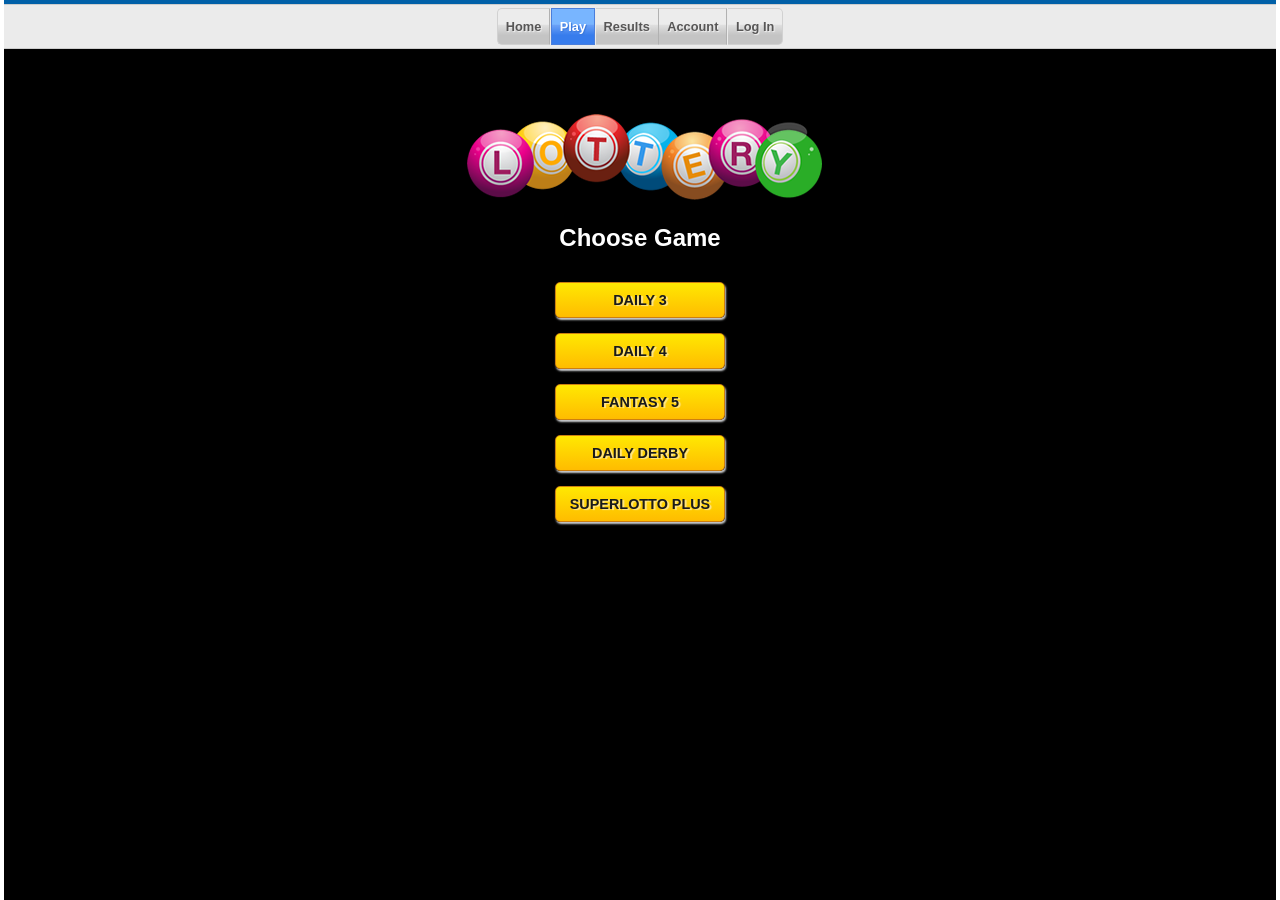
==== commit 8768b63e: "newestcommit" ====
--- a/choosegame.html
+++ b/choosegame.html
@@ -6,7 +6,7 @@
 <script type="text/javascript" src="js/jquery-latest.js"></script>
 <script type="text/javascript" src="js/customSelect.js"></script>
 <script type="text/javascript" src="js/app.js"></script>
-<script src="//da189i1jfloii.cloudfront.net/js/kinvey-html5-1.1.4.min.js"></script>
+<script src="js/kinvey-html5-1.1.4.min.js"></script>
 
     
     
@@ -18,9 +18,17 @@
 </noscript>
 <div id="container">
 <header id="header">
+<nav>
+<ul>
+<li><a href="index.html">Home</a></li>
+<li class="selected"><a href="#">Play</a></li>
+<li><a href="index.html">Results</a></li>
+<li><a href="index.html">Account</a></li>
+<li><a href="index.html">Log In</a></li>
 
+</ul>
+</nav>
 </header>
-
 
 
 <section class="welcome">
@@ -30,10 +38,16 @@
 	  
         <br>
 	  <div align="center"><img src="img/logo.png"> </div><br>
+    
+
             
-	  <h2>Choose Game</h2>
+        <div align="center">  <h2>Choose Game</h2> </div>
 	<ul>		
-        <li><a href="pick.html"><button>Play</button></a></li>
+        <li><a href="pick_daily3.html"><button>Daily 3</button></a></li>
+        <li><a href="pick_daily4.html"><button>Daily 4</button></a></li>
+        <li><a href="pick.html"><button>Fantasy 5</button></a></li>
+        <li><a href="pick.html"><button>Daily Derby</button></a></li>
+        <li><a href="pick.html"><button>SuperLotto Plus</button></a></li>
 		
 	</ul>
         
